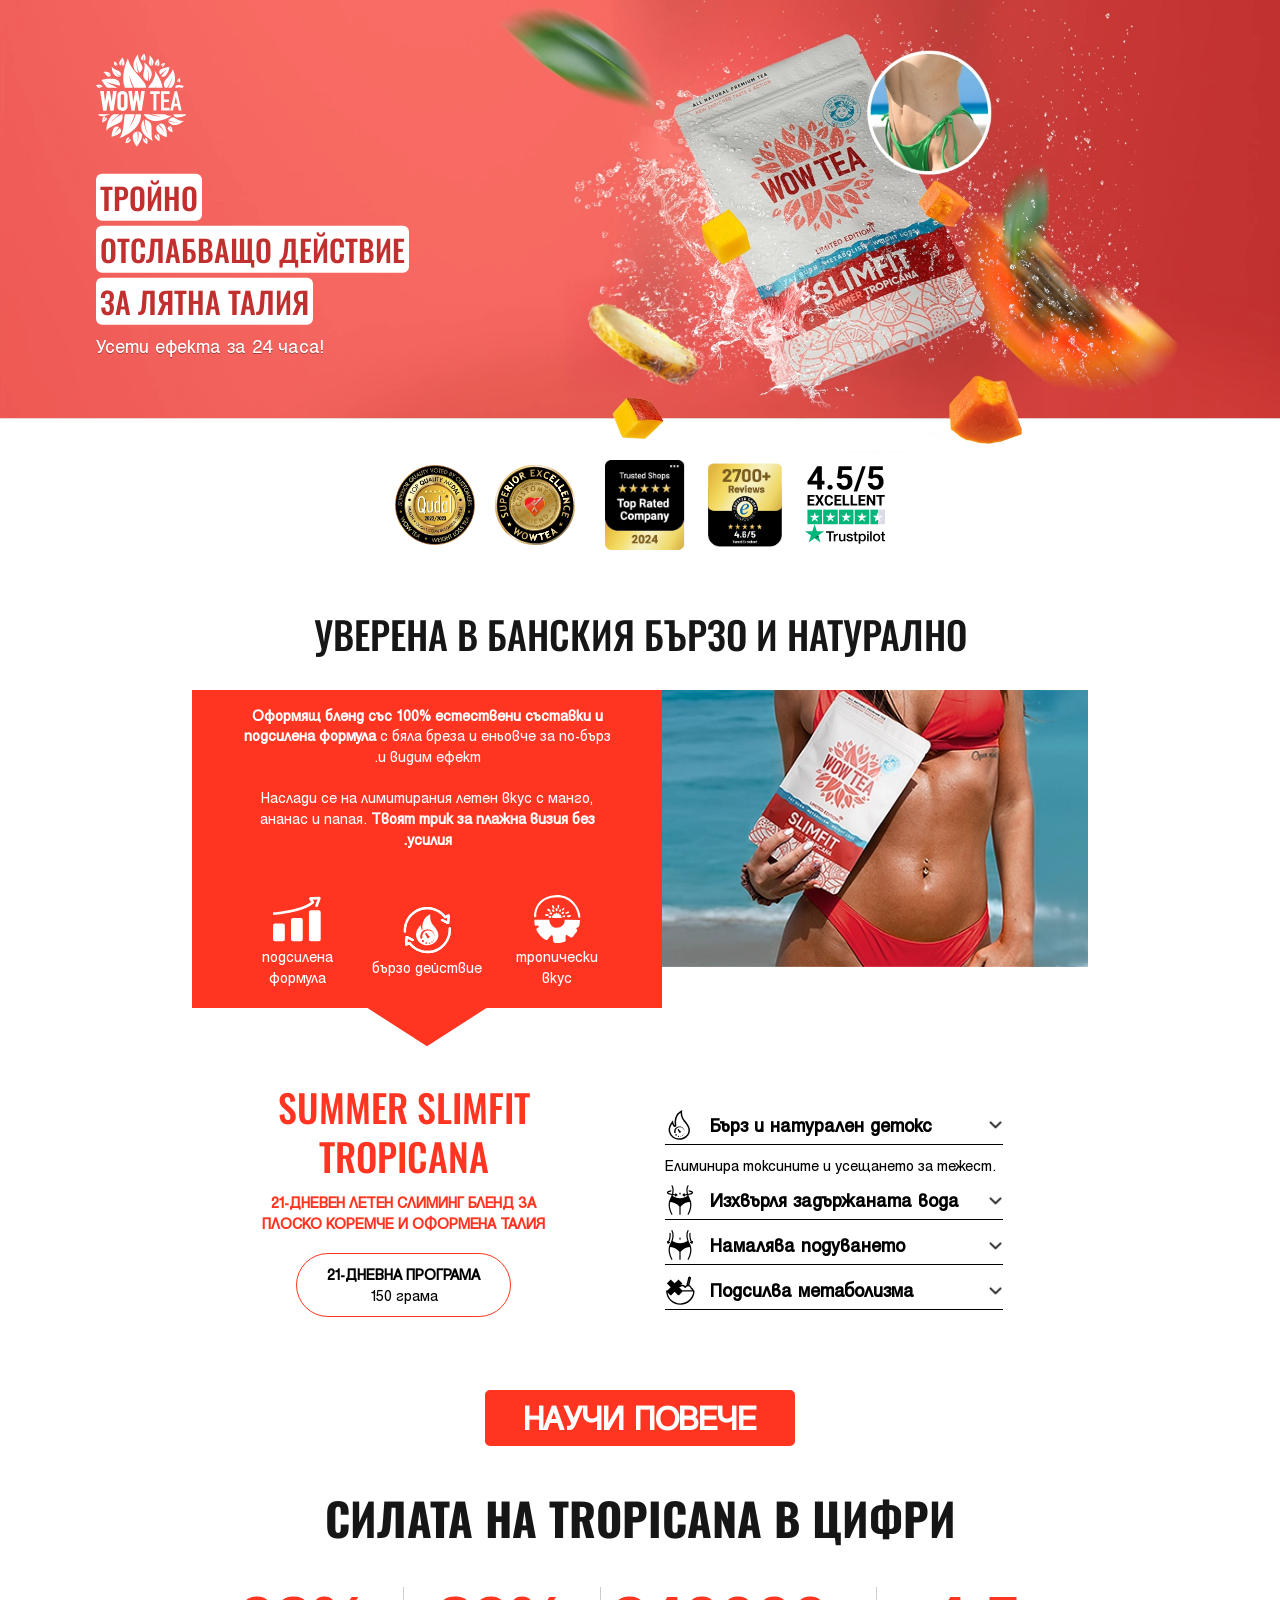
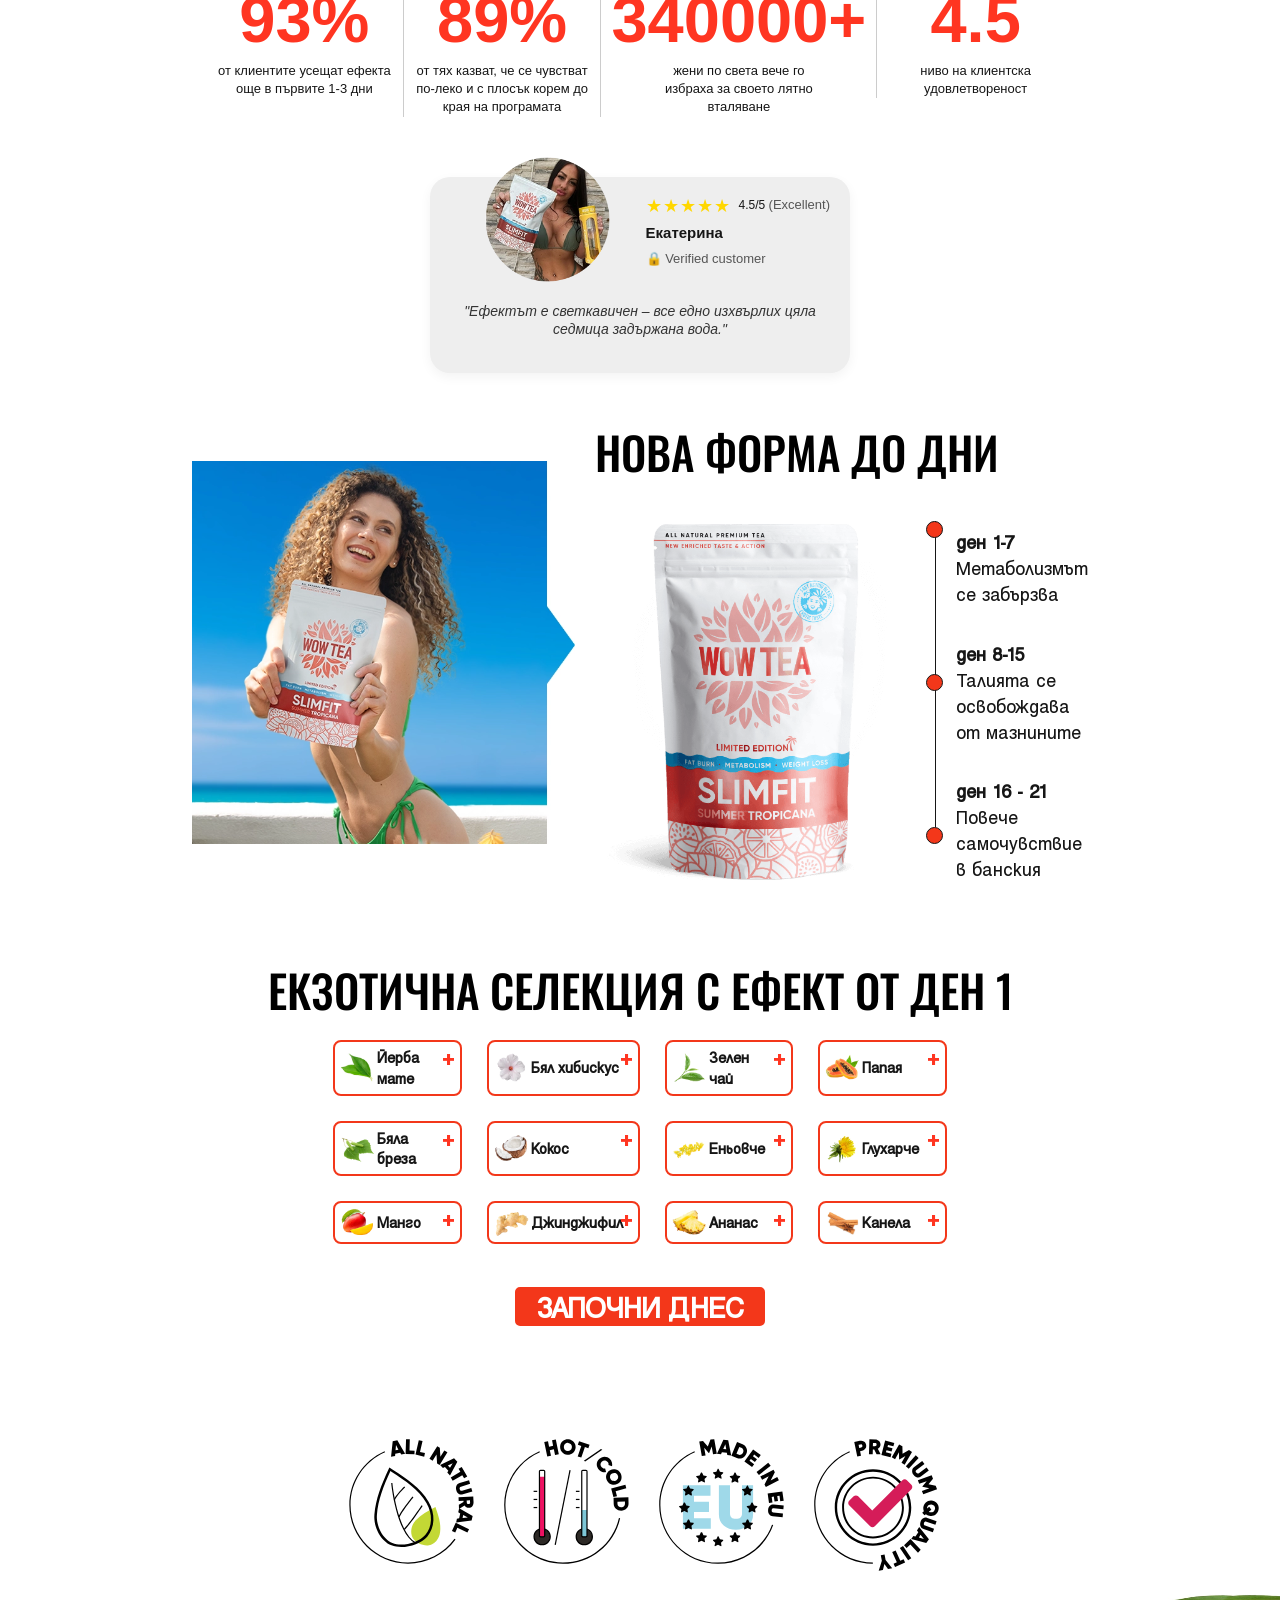
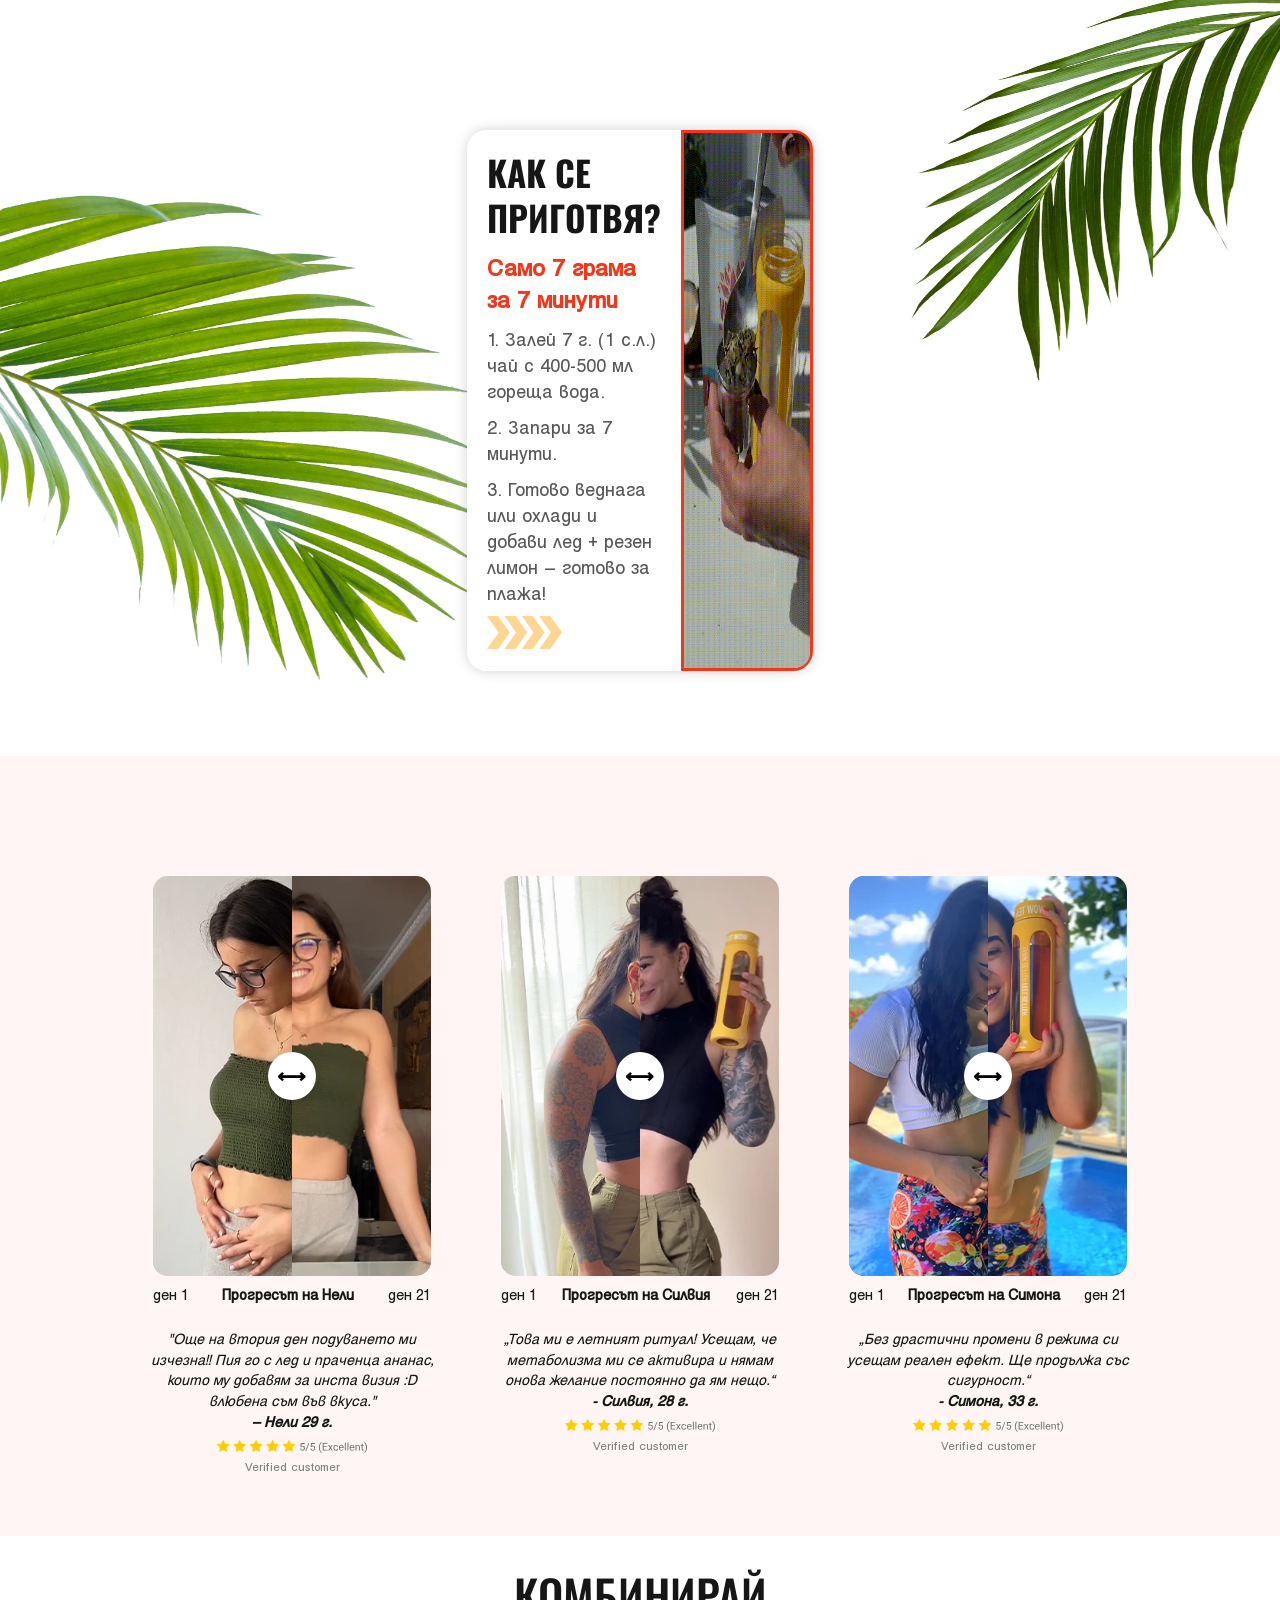
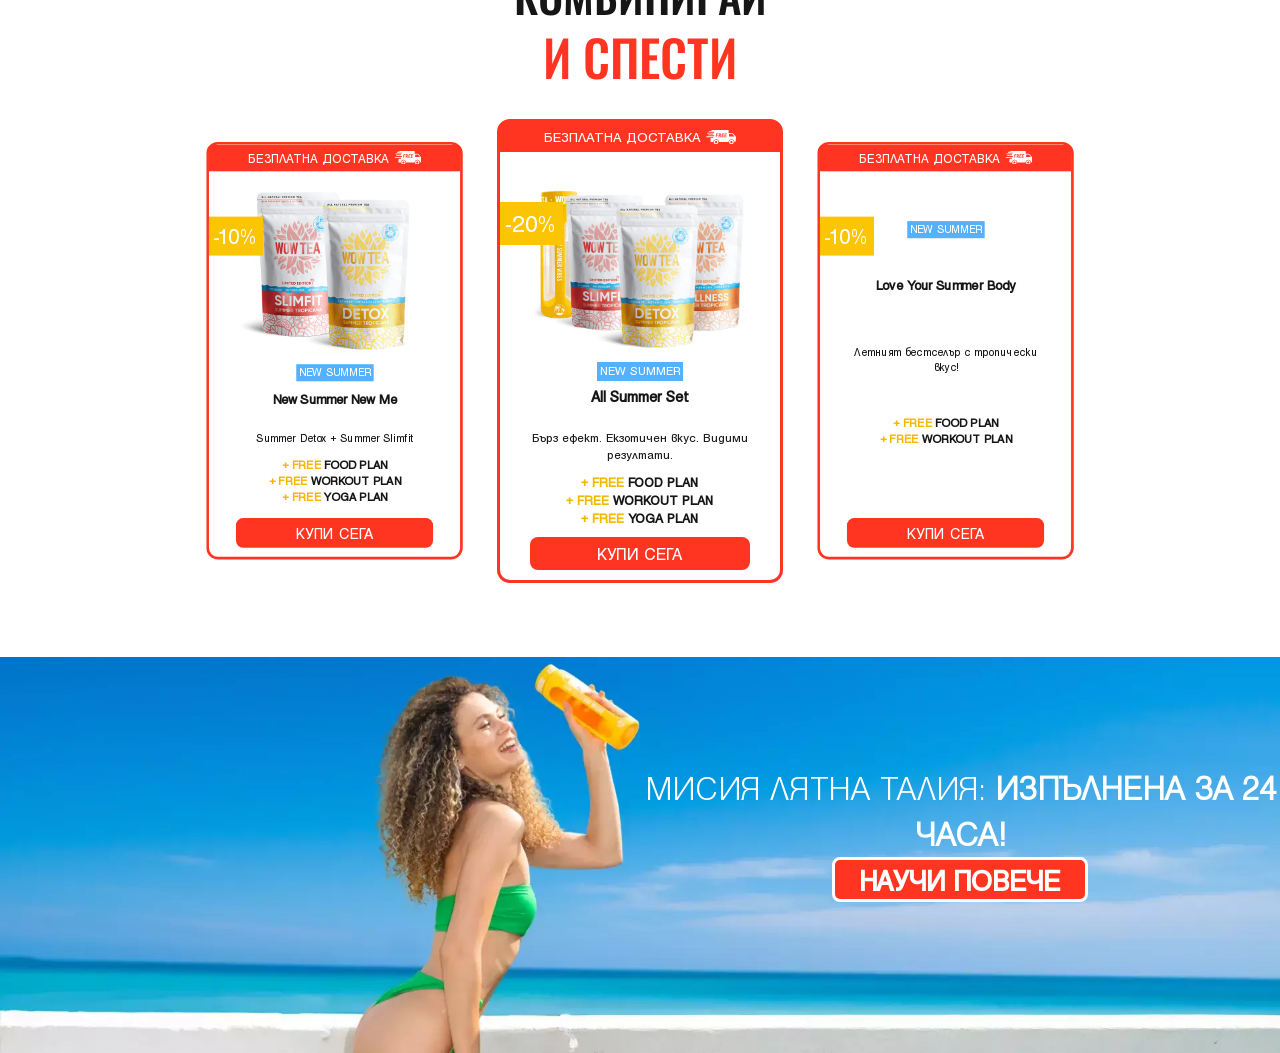
==== summer-tropicana-series-lp-bg-25042025.html @ 3f279a65 "first commit" ====
<!DOCTYPE html>
<html lang="en">

<head>
    <meta charset="UTF-8">
    <meta name="viewport" content="width=device-width, initial-scale=1.0">

    <!-- TrustBox script -->
    <script type="text/javascript" src="//widget.trustpilot.com/bootstrap/v5/tp.widget.bootstrap.min.js" async></script>

    <link rel="preconnect" href="https://fonts.googleapis.com">
    <link rel="preconnect" href="https://fonts.gstatic.com" crossorigin>
    <link href="https://fonts.googleapis.com/css2?family=Bebas+Neue&family=Oswald:wght@200..700&display=swap"
        rel="stylesheet">
    <link rel="stylesheet" href="https://cdn.jsdelivr.net/npm/swiper@11/swiper-bundle.min.css" />

    <link rel="stylesheet" href="/css/reset.css">
    <link rel="stylesheet" href="/css/before-after.css">
    <link rel="stylesheet" href="/css/style.css">

    <title>joh</title>

</head>

<body>
    <main>
        <section class="hero">
            <div class="hero-content">
                <img src="/images/wowtea-logo-white.svg" alt="" class="logo">
                <h1>
                    <span class="on-desktop"> Тройно </span>
                    <span class="on-desktop"> отслабващо действие </span>
                    <span class="on-mobile"> Тройно отслабващо действие </span>
                    <span> за лятна талия </span>
                </h1>
                <p>Усети ефекта за 24 часа! </p>
            </div>
            <img class="on-mobile" src="/images/slimfit/Index-SLimfit-m.webp" alt="">
            <img class="on-desktop" src="/images/slimfit/Index-SLimfit-D.webp" alt="">
        </section>

        <section class="wow-badges">
            <div class="top-badges">
                <img src="/images/Qudal_2022_bulgaria_wow tea_ver3_eng-01.webp" alt="">
                <img src="/images/ICF_CERTIFIED_SUPERIOR_2023_wow-tea.svg" alt="">
            </div>
            <div class="bottom-badges">
                <img src="/images/top_rated_company_award-de-2024-cmyk-flat.webp" alt="">
                <img src="/images/slimfit/top_rated_company_award-de-2024-cmyk-flat-02.png" alt="">
                <img src="/images/WOWTEA-WEB-LP-trustpilot.svg" alt="">
            </div>
        </section>

        <section class="slim-desc">
            <h2 class="title">Уверена в банския бързо и натурално</h2>
            <div class="desc-container">
                <img src="images/slimfit/women-tea-m.webp" alt="">
                <div class="desc-container-text">
                    <p>
                        <strong>Оформящ бленд със 100% естествени съставки и подсилена формула</strong> с бяла бреза и
                        еньовче за по-бърз
                        и видим ефект.
                    </p>
                    <p>
                        Наслади се на лимитирания летен вкус с манго, ананас и папая. <strong>Tвоят трик за плажна визия
                            без
                            усилия.</strong>
                    </p>
                    <div class="desc-icons">
                        <div class="icon-item">
                            <img src="images/slimfit/Icon/Icon_taste.svg" alt="">
                            <p>тропически вкус</p>
                        </div>
                        <div class="icon-item">
                            <img src="images/slimfit/Icon/Icon_action.svg" alt="">
                            <p>бързо действие</p>
                        </div>
                        <div class="icon-item">
                            <img src="images/slimfit/Icon/Icon_Formula.svg" alt="">
                            <p>подсилена формула</p>
                        </div>
                    </div>
                    <div class="slim-triangle">
                    </div>
                </div>
            </div>
        </section>
        <div class="slim-bullets">
            <div class="slim-left">
                <h2 class="title">Summer SlimFit Tropicana</h2>
                <p class="subtitle">21-дневен летен слиминг бленд за плоско коремче и оформена талия</p>
                <div class="grammage">
                    <p class="bolded">21-дневна програма</p>
                    <p>150 грама</p>
                </div>
            </div>
            <div class="slim-right product-description">
                <ul>
                    <li class="usp">
                        <img class="ico on-desktop" src="/images/slimfit/Product Icon/icons-slimfit-01.svg" alt="">
                        <img class="ico on-mobile" src="/images/slimfit/Product Icon/white/icons-slimfit-01.svg" alt="">
                        Бърз и натурален детокс <img class="chevron on-mobile"
                            src="/images/chevron-down-solid-white.png" alt="">
                        <img class="chevron on-desktop" src="/images/chevron-down-solid-black.png" alt="">
                    </li>
                    <li class="a">Елиминира токсините и усещането за тежест.</li>
                    <li class="usp">
                        <img class="ico on-desktop" src="/images/slimfit/Product Icon/icons-slimfit-02.svg" alt="">
                        <img class="ico on-mobile" src="/images/slimfit/Product Icon/white/icons-slimfit-02.svg" alt="">
                        Изхвърля задържаната вода <img class="chevron on-mobile"
                            src="/images/chevron-down-solid-white.png" alt="">
                        <img class="chevron on-desktop" src="/images/chevron-down-solid-black.png" alt="">
                    </li>
                    <li class="a">Предотвратява задържането на течности.</li>
                    <li class="usp">
                        <img class="ico on-desktop" src="/images/slimfit/Product Icon/icons-slimfit-03.svg" alt="">
                        <img class="ico on-mobile" src="/images/slimfit/Product Icon/white/icons-slimfit-03.svg"
                            alt="">Намалява
                        подуването <img class="chevron on-mobile" src="/images/chevron-down-solid-white.png" alt="">
                        <img class="chevron on-desktop" src="/images/chevron-down-solid-black.png" alt="">
                    </li>
                    <li class="a">Подмладява и алкализира с всяка глътка.</li>
                    <li class="usp">
                        <img class="ico on-desktop" src="/images/slimfit/Product Icon/icons-slimfit-04.svg" alt="">
                        <img class="ico on-mobile" src="/images/slimfit/Product Icon/white/icons-slimfit-04.svg"
                            alt="">Подсилва метаболизма <img class="chevron on-mobile"
                            src="/images/chevron-down-solid-white.png" alt="">
                        <img class="chevron on-desktop" src="/images/chevron-down-solid-black.png" alt="">
                    </li>
                    <li class="a">Стимулира естествената и здравословна загуба на тегло.</li>
                </ul>
            </div>
            <a href="https://wowtea.eu/product/summer-tropicana-slimfit-tea/" class="cta mt- cta-white on-mobile">Научи
                повече</a>
            <div class="slim-triangle on-mobile">
            </div>
        </div>
        <a href="https://wowtea.eu/product/summer-tropicana-slimfit-tea/" class="cta mt- cta-red cta-bullet on-desktop">научи повече</a>

        <section class="slim-program">
            <div class="content">
                <h2>Силата на Tropicana в цифри</h2>
                <div class="stats">
                    <div class="stat">
                        <strong data-count="93">0%</strong>
                        <p>от клиентите усещат ефекта още в първите 1-3 дни</p>
                        <div class="divider"></div>
                    </div>

                    <div class="stat">
                        <strong data-count="89">0%</strong>
                        <p>от тях казват, че се чувстват по-леко и с плосък корем до края на програмата</p>
                        <div class="divider"></div>
                    </div>
                    <div class="stat">
                        <strong data-count="340000">0+</strong>
                        <p> жени по света вече го избраха за своето лятно вталяване</p>
                        <div class="divider"></div>
                    </div>

                    <div class="stat">
                        <strong data-count="4.5">0</strong>
                        <p>ниво на клиентска удовлетвореност</p>
                        <div class="divider"></div>
                    </div>
                </div>
            </div>
        </section>

        <section class=" slimfit review-card">
            <div class="review-desktop">
                <img src="images/slimfit/testimonial.webp" alt="Екатерина" class="review-avatar">
                <div class="on-desktop review-group">
                    <div class="review-rating">
                        <div class="stars">
                            ★★★★★
                        </div>
                        <span class="rating-value">4.5/5 <span class="label">(Excellent)</span></span>
                    </div>
                    <p class="review-name">Екатерина</p>
                    <div class="verified">
                        🔒 Verified customer
                    </div>
                </div>
            </div>
            <p class="review-text">"Ефектът е светкавичен – все едно изхвърлих цяла седмица задържана вода."</p>
            <div class="on-mobile">
                <p class="review-name">Екатерина</p>
                <div class="review-rating">
                    <div class="stars">
                        ★★★★★
                    </div>
                    <span class="rating-value">4.5/5 <span class="label">(Excellent)</span></span>
                </div>
            </div>
            <div class="verified on-mobile">
                🔒 Verified customer
            </div>
        </section>
        <a href="https://wowtea.eu/product/summer-tropicana-slimfit-tea/" class="cta mt- on-mobile cta-red">Започни
            днес</a>
        <div style="margin:auto;text-align:center;width:100%" class="on-mobile">
            <a class="responsive-image-for-elementor-link"
                href="https://uk.trustpilot.com/review/wowtea.eu?utm_medium=trustbox&utm_source=MicroCombo"
                target="_blank" rel="nofollow noopener">
                <picture>
                    <source srcset="/wp-content/uploads/tp-rating.svg#bg" media="(min-width: 1025px)">
                    <source srcset="/wp-content/uploads/tp-rating-mobile.svg#bg">
                    <img alt="" title="" loading="lazy" src="/wp-content/uploads/tp-rating.svg"
                        class="index-trustpilot-image">
                </picture>
            </a>
        </div>
        <!-- SUMMER TROPICANA SLIMFIT  -->
        <section class="product-slimfit product-section">
            <h2 class="title on-mobile">НОВА ФОРМА ДО ДНИ</h2>
            <div class="product-section-col">
                <div class="product-section-header ">
                    <img src="/images/slimfit/jorney-women-m.webp" alt="" class="on-mobile">
                    <img src="/images/slimfit/jorney-women-D.webp" alt="" class="on-desktop">
                </div>
                <div class="product-journey slimfit">
                    <h2 class="title on-desktop">НОВА ФОРМА ДО ДНИ</h2>
                    <div class="journey">
                        <img class="journey-img on-mobile" src="/images/product-journey-slimfit.webp" alt="">
                        <img src="/images/slimfit/product-journey-slimfit-D.png" class="on-desktop journey-img">
                        <ul>
                            <li><b>ден 1-7</b> Метаболизмът се забързва</li>
                            <li class="second"><b>ден 8-15</b> Талията се освобождава от мазнините</li>
                            <li class="third"><b>ден 16 - 21</b> Повече самочувствие в банския</li>
                        </ul>
                    </div>
                </div>
            </div>
        </section>

        <section class="product-ingredients slimfit">
            <h2 class="title">Екзотична селекция с ефект от ден 1</h2>

            <div class="ingredients">
                <!--  -->
                <div class="ingredient ">
                    <img src="/images/Ingredients/Slimfit/Ingredients-yERBA-Mate.webp" alt="">
                    <p>Йерба мате</p>
                </div>

                <div class="ingr-popup">
                    <div class="content">
                        <span class="close">&times;</span>
                        <img src="/images/Ingredients/Slimfit/Ingredients-yERBA-Mate.webp" alt="">
                        <h3>Йерба мате</h3>
                        <p>Осигурява енергия и поддържа апетита умерен. Детоксикира и спомага горенето на мазнини
                        </p>
                    </div>
                </div>
                <!--  -->
                <div class="ingredient ">
                    <img src="/images/Ingredients/Slimfit/Ingredients-White-hibiscus.webp" alt="">
                    <p>Бял хибискус</p>
                </div>

                <div class="ingr-popup">
                    <div class="content">
                        <span class="close">&times;</span>
                        <img src="/images/Ingredients/Slimfit/Ingredients-White-hibiscus.webp" alt="">
                        <h3>Бял хибискус</h3>
                        <p>Помага за изчистването на задържаните течности. Неутрализира радикалите. Стимулира
                            отслабването.
                        </p>
                    </div>
                </div>
                <!--  -->
                <div class="ingredient">
                    <img src="/images/Ingredients/Slimfit/Ingredients-green-tea.webp" alt="">
                    <p>Зелен чай</p>
                </div>

                <div class="ingr-popup">
                    <div class="content">
                        <span class="close">&times;</span>
                        <img src="/images/Ingredients/Slimfit/Ingredients-green-tea.webp" alt="">
                        <h3>Зелен чай</h3>
                        <p>Ускорява метаболизма и зарежда с антиоксиданти. Регулира апетита. Детоксикира.</p>
                    </div>
                </div>
                <!--  -->

                <div class="ingredient">
                    <img src="/images/Ingredients/Slimfit/Ingredients-papaya.webp" alt="">
                    <p>Папая</p>
                </div>

                <div class="ingr-popup">
                    <div class="content">
                        <span class="close">&times;</span>
                        <img src="/images/Ingredients/Slimfit/Ingredients-papaya.webp" alt="">
                        <h3>Папая</h3>
                        <p>Успокоява храносмилането и намалява подуването. Ускорява обмяната на веществата.</p>
                    </div>
                </div>
                <!--  -->
                <div class="ingredient ">
                    <img src="/images/Ingredients/Slimfit/Ingredients-white-birch.webp" alt="">
                    <p>Бяла бреза</p>
                </div>

                <div class="ingr-popup">
                    <div class="content">
                        <span class="close">&times;</span>
                        <img src="/images/Ingredients/Slimfit/Ingredients-white-birch.webp" alt="">
                        <h3>Бяла бреза</h3>
                        <p>Извежда задържаната вода и токсини от организма. Има противовъзпалително и пречистващо
                            действие, което подпомага кожата.</p>
                    </div>
                </div>

                <!--  -->
                <div class="ingredient">
                    <img src="/images/Ingredients/Slimfit/Ingredients-coconut.webp" alt="">
                    <p>Кокос</p>
                </div>

                <div class="ingr-popup">
                    <div class="content">
                        <span class="close">&times;</span>
                        <img src="/images/Ingredients/Slimfit/Ingredients-coconut.webp" alt="">
                        <h3>Кокос</h3>
                        <p> Хидратира тялото и подпомага изхвърлянето на токсини. Подобрява храносмилането и има
                            антибактериално действие. Източник на здравословни мазнини.</p>
                    </div>
                </div>
                <!--  -->

                <div class="ingredient ">
                    <img src="/images/Ingredients/Slimfit/Ingredients-Galium-verum.webp" alt="">
                    <p>Еньовче</p>
                </div>

                <div class="ingr-popup">
                    <div class="content">
                        <span class="close">&times;</span>
                        <img src="/images/Ingredients/Slimfit/Ingredients-Galium-verum.webp" alt="">
                        <h3>Еньовче</h3>
                        <p>Стимулира лимфната система и естествената детоксикация. Подпомага изчистването на
                            задържаната вода и успокоява възпаленията.</p>
                    </div>
                </div>
                <!--  -->
                <div class="ingredient ">
                    <img src="/images/Ingredients/Slimfit/Ingredients-dandelion.webp" alt="">
                    <p>Глухарче</p>
                </div>

                <div class="ingr-popup">
                    <div class="content">
                        <span class="close">&times;</span>
                        <img src="/images/Ingredients/Slimfit/Ingredients-dandelion.webp" alt="">
                        <h3>Глухарче</h3>
                        <p>Ускорява разграждането на мазнините. Подхранва клетките и допринася за сияйна кожа.</p>
                    </div>
                </div>
                <!--  -->
                <div class="ingredient ">
                    <img src="/images/Ingredients/Slimfit/Ingredients-mango.webp" alt="">
                    <p>Манго</p>
                </div>

                <div class="ingr-popup">
                    <div class="content">
                        <span class="close">&times;</span>
                        <img src="/images/Ingredients/Slimfit/Ingredients-mango.webp" alt="">
                        <h3>Манго</h3>
                        <p> Богат на витамини и антиоксиданти. Подпомага храносмилането и има лек диуретичен ефект.
                            Освежава и подсилва имунната система.</p>
                    </div>
                </div>
                <!--  -->

                <div class="ingredient">
                    <img src="/images/Ingredients/Slimfit/Ingredients-Ginger.webp" alt="">
                    <p>Джинджифил</p>
                </div>

                <div class="ingr-popup">
                    <div class="content">
                        <span class="close">&times;</span>
                        <img src="/images/Ingredients/Slimfit/Ingredients-Ginger.webp" alt="">
                        <h3>Джинджифил</h3>
                        <p>Осигурява енергия и поддържа апетита умерен. Детоксикира и спомага горенето на мазнини.
                        </p>
                    </div>
                </div>
                <!--  -->

                <div class="ingredient">
                    <img src="/images/Ingredients/Slimfit/Ingredients-Pineaple.webp" alt="">
                    <p>Ананас</p>
                </div>

                <div class="ingr-popup">
                    <div class="content">
                        <span class="close">&times;</span>
                        <img src="/images/Ingredients/Slimfit/Ingredients-Pineaple.webp" alt="">
                        <h3>Ананас</h3>
                        <p>Съдържа бромелаин – ензим, който подпомага разграждането на мазнини и белтъчини.
                            Подобрява храносмилането и подпомага отслабването.</p>
                    </div>
                </div>
                <!--  -->
                <div class="ingredient ">
                    <img src="/images/Ingredients/Slimfit/Ingredients-Cinnamon.webp" alt="">
                    <p>Канела</p>
                </div>

                <div class="ingr-popup">
                    <div class="content">
                        <span class="close">&times;</span>
                        <img src="/images/Ingredients/Slimfit/Ingredients-Cinnamon.webp" alt="">
                        <h3>Канела</h3>
                        <p>Спомага да разграждаш и елиминираш мазнините в коремната област, стимулира горенето на
                            мазнини.
                            Силен антиоксидант.</p>
                    </div>
                </div>
            </div>
            <div class="cta-free-delivery on-desktop">
                <a href="https://wowtea.eu/product/summer-tropicana-slimfit-tea/" class="cta mt- cta-red">Започни
                    днес</a>
                <!-- TrustBox widget - Micro Combo -->
                <div style="margin:auto;text-align:center;width:100%;margin-top:20px">
                    <a class="responsive-image-for-elementor-link"
                        href="https://uk.trustpilot.com/review/wowtea.eu?utm_medium=trustbox&amp;utm_source=MicroCombo"
                        target="_blank" rel="nofollow noopener">
                        <picture>
                            <source srcset="/wp-content/uploads/tp-rating.svg#bg" media="(min-width: 1025px)">
                            <source srcset="/wp-content/uploads/tp-rating-mobile.svg#bg">
                            <img alt="" title="" loading="lazy" src="/wp-content/uploads/tp-rating.svg"
                                class="index-trustpilot-image">
                        </picture>
                    </a>
                </div>
                <!-- End TrustBox widget -->
            </div>
            <a href="https://wowtea.eu/product/summer-tropicana-slimfit-tea/" class="cta mt- on-mobile cta-red">Започни
                днес</a>
        </section>

        <div class="all-natural-badges">
            <div class="container">
                <img src="/images/slimfit/all-natural.svg" alt="">
                <img src="/images/slimfit/hot-cold.svg" alt="">
                <img src="/images/slimfit/made-in-eu.svg" alt="">
                <img src="/images/slimfit/premium-quality.svg" alt="">
            </div>
        </div>

        <section class="prepare">
            <div class="preparing-container">
                <div class="text">
                    <h2>Как се приготвя?</h2>
                    <p class="red-text">Само 7 грама за 7 минути</p>
                    <p>1. Залей 7 г. (1 с.л.) чай с 400-500 мл гореща вода.</p>
                    <p>2. Запари за 7 минути.</p>
                    <p>3. Готово веднага
                        или охлади и добави лед + резен лимон – готово за плажа!</p>
                    <img src="images/slimfit/arrows-yellow.svg" alt="arrow yellow" class="arrow">
                </div>
                <div class="video">
                    <img src="images/slimfit/How-to-prepare.gif" alt="preparation gif" class="prep-gif">
                </div>
            </div>
        </section>

        <section class="real-results">

            <div class="swiper before-after-swiper">
                <div class="before-after__slider swiper-wrapper">

                    <div class="before-after__slider-item swiper-slide">
                        <div class="before-after-container">
                            <div class="before-image">
                                <img src="/images/Before-after/tropicana-edition-result-detox-After-3.webp" alt="After"
                                    class="ks-image">
                            </div>
                            <div class="after-image">
                                <img src="/images/Before-after/tropicana-edition-result-detox-Before-3.webp"
                                    alt="Before" class="ks-image">
                            </div>

                            <input type="range" class="slider" min="0" max="100" value="50">
                            <div class="slider-handle"></div>
                        </div>

                        <div class="before-after__text">
                            <p>ден 1</p>
                            <p class="progress">Прогресът на Нели
                            </p>
                            <p>ден 21</p>
                        </div>
                        <div class="testimonial-content">
                            <p>"Още на втория ден подуването ми изчезна!! Пия го с лед и праченца ананас, които му
                                добавям за инста визия :D влюбена съм във вкуса." <br> <b>– Нели 29 г.
                                </b></p>
                            <img src="/images/WOWTEA-WEB-LP-stars.svg" alt="">
                            <span>Verified customer</span>
                        </div>
                    </div>

                    <div class="before-after__slider-item swiper-slide">
                        <div class="before-after-container">
                            <div class="before-image">
                                <img src="/images/Before-after/tropicana-edition-result-detox-After-2.webp" alt="After"
                                    class="ks-image">
                            </div>
                            <div class="after-image">
                                <img src="/images/Before-after/tropicana-edition-result-detox-Before-2.webp"
                                    alt="Before" class="ks-image">
                            </div>

                            <input type="range" class="slider" min="0" max="100" value="50">
                            <div class="slider-handle"></div>
                        </div>

                        <div class="before-after__text">
                            <p>ден 1</p>
                            <p class="progress">Прогресът на Силвия
                            </p>
                            <p>ден 21</p>
                        </div>
                        <div class="testimonial-content">
                            <p>„Това ми е летният ритуал! Усещам, че метаболизма ми се активира и нямам онова желание
                                постоянно да ям нещо.“ <br> <b>- Силвия, 28 г.
                                </b></p>
                            <img src="/images/WOWTEA-WEB-LP-stars.svg" alt="">
                            <span>Verified customer</span>
                        </div>
                    </div>
                    <div class="before-after__slider-item swiper-slide">
                        <div class="before-after-container">
                            <div class="before-image">
                                <img src="/images/Before-after/tropicana-edition-result-detox-After-1.webp" alt="After"
                                    class="ks-image">
                            </div>
                            <div class="after-image">
                                <img src="/images/Before-after/tropicana-edition-result-detox-Before-1.webp"
                                    alt="Before" class="ks-image">
                            </div>

                            <input type="range" class="slider" min="0" max="100" value="50">
                            <div class="slider-handle"></div>
                        </div>

                        <div class="before-after__text">
                            <p>ден 1</p>
                            <p class="progress">Прогресът на Симона
                            </p>
                            <p>ден 21</p>
                        </div>
                        <div class="testimonial-content">
                            <p>„Без драстични промени в режима си усещам реален ефект. Ще продължа със сигурност.“ <br>
                                <b>- Симона, 33 г.
                                </b>
                            </p>
                            <img src="/images/WOWTEA-WEB-LP-stars.svg" alt="">
                            <span>Verified customer</span>
                        </div>
                    </div>

                </div>
                <div class="swiper-pagination"></div>
            </div>
        </section>

        <section class="offers">
            <h2 class="title">Комбинирай <span>и спести</span></h2>

            <div class="swiper offers-slider">
                <div class="swiper-wrapper">
                    <div class="swiper-slide">
                        <div class="offer">
                            <span class="discount">-10%</span>
                            <p class="free-delivery">Безплатна доставка <img
                                    src="/images/free-delivery_Free-delivery.svg" alt=""></p>

                            <img class="thumb"
                                src="/images/slimfit/WOWTEA-web-PP-Summer-editions-Slimfit-Upsale-slimfit-detox-1.png"
                                alt="">
                            <span class="best-seller blue">New Summer</span>
                            <p class="name">New Summer New Me </p>
                            <p class="bundle-content">
                                <br>Summer Detox + Summer Slimfit
                            </p>
                            <p class="offer-benefits"><span>+ Free</span> Food plan <br>
                                <span>+ Free</span> Workout plan <br>
                                <span>+ Free</span> yoga plan
                            </p>
                            <img src="" alt="" class="stars">

                            <a href="https://wowtea.eu/product/new-summer-new/" class="buy-now-cta">Купи
                                сега</a>
                        </div>
                    </div>

                    <div class="swiper-slide">
                        <div class="offer">
                            <span class="discount">-20%</span>
                            <p class="free-delivery">Безплатна доставка <img
                                    src="/images/free-delivery_Free-delivery.svg" alt=""></p>

                            <img class="thumb" src="/images/slimfit/WOWTEA-web-Shop-Summer-editions-all-summer-set.png"
                                alt="">
                            <span class="best-seller blue">New Summer</span>
                            <p class="name">All Summer Set</p>
                            <p class="bundle-content">
                                <br>Бърз ефект. Екзотичен вкус. Видими резултати.
                            </p>
                            <p class="offer-benefits"><span>+ Free</span> Food plan <br>
                                <span>+ Free</span> Workout plan <br>
                                <span>+ Free</span> yoga plan
                            </p>
                            <img src="" alt="" class="stars">

                            <a href="https://wowtea.eu/product/all-summer-set/" class="buy-now-cta">Купи сега</a>
                        </div>
                    </div>
                    <div class="swiper-slide">
                        <div class="offer">
                            <span class="discount">-10%</span>
                            <p class="free-delivery">Безплатна доставка <img
                                    src="/images/free-delivery_Free-delivery.svg" alt=""></p>

                            <img class="thumb"
                                src="https://wowtea.eu/wp-content/uploads/2024/05/WOWTEA-web-PP-Summer-editions-Slimfit-Upsale-slimfit-detox-bottle.png"
                                alt="">
                            <span class="best-seller blue">New Summer</span>
                            <p class="name">Love Your Summer Body</p>
                            <p class="bundle-content">
                                <br>Летният бестселър с тропически вкус!
                            </p>
                            <p class="offer-benefits"><span>+ Free</span> Food plan <br>
                                <span>+ Free</span> Workout plan
                            </p>
                            <img src="" alt="" class="stars">

                            <a href="https://wowtea.eu/product/love-summer-body/" class="buy-now-cta">Купи сега</a>
                        </div>
                    </div>

                </div>
                <div class="swiper-pagination"></div>
            </div>
        </section>

        <section class="last-cta-banner">
            <img class="on-mobile" src="/images/CTA-m.webp" alt="">
            <img class="on-desktop" src="/images/D/CTA-D.webp" alt="">
            <div>
                <h2>МИСИЯ ЛЯТНА ТАЛИЯ: <b>ИЗПЪЛНЕНА ЗА 24 ЧАСА!</b></h2>
                <a href="https://wowtea.eu/product/summer-tropicana-slimfit-tea/" class="cta cta-red">научи повече</a>
            </div>
        </section>
    </main>
    <script src="https://cdnjs.cloudflare.com/ajax/libs/jquery/3.6.0/jquery.min.js"
        integrity="sha512-894YE6QWD5I59HgZOGReFYm4dnWc1Qt5NtvYSaNcOP+u1T9qYdvdihz0PPSiiqn/+/3e7Jo4EaG7TubfWGUrMQ=="
        crossorigin="anonymous" referrerpolicy="no-referrer"></script>

    <!-- Swiper JS -->
    <script src="https://cdn.jsdelivr.net/npm/swiper@11/swiper-bundle.min.js"></script>
    <script src="/js/main.js"></script>
    <script src="/js/swipers.js"></script>
    <script src="/js/ba_slider.js"></script>
</body>

</html>
---- css/before-after.css ----
.before-after-container {
    position: relative;
    width: 85%;
    margin: 0 auto;
    min-height: 25rem;
    overflow: hidden;
}

.swiper-button-next,
.swiper-button-prev {
    color: #464646;
}

.swiper-button-next:after,
.swiper-button-prev:after {
    font-size: 25px;
}

.before-image,
.after-image {
    position: absolute;
    width: 100%;
    height: 100%;
}

.before-image img.ks-image,
.after-image img.ks-image {
    width: 100%;
    height: 100%;
    object-fit: cover;
}

.after-image {
    clip-path: inset(0 50% 0 0);
}

.slider {
    position: absolute;
    top: 0;
    left: 0;
    width: 100%;
    height: 100%;
    opacity: 0;
    cursor: pointer;
}

.slider-handle {
    position: absolute;
    top: 50%;
    left: 50%;
    transform: translate(-50%, -50%);
    width: 3rem;
    height: 3rem;
    background: white;
    border-radius: 50%;
    box-shadow: 0 2px 10px rgba(0, 0, 0, 0.2);
    display: flex;
    justify-content: center;
    align-items: center;
    font-size: 20px;
    font-weight: bold;
    color: black;
    pointer-events: none;
}

.slider-handle::before {
    content: "⟷";
}


.before-after-container::before {
    content: "";
    position: absolute;
    top: 0;
    bottom: 0;
    left: 50%;
    width: 3px;
    background: white;
    transform: translateX(-50%);
    pointer-events: none;
}

.before-after__slider-item {
    margin-top: 2.5rem;
}

.before-after__slider-item .before-after__text {
    display: flex;
    justify-content: space-between;
    align-items: center;
    padding: 0.5rem;
    width: 85%;
    margin: 0 auto;
}

.before-after__slider-item .before-after__text p:nth-of-type(2) {
    font-weight: bold;
}

.slider-handle {
    pointer-events: auto;
    cursor: grab;
}

.slider-handle:active {
    cursor: grabbing;
}
---- css/style.css ----
@font-face {
    font-family: helen-light;
    src: url(../fonts/Helen-Bg-Light.woff2);
}

@font-face {
    font-family: helen-regular;
    src: url(../fonts/Helen-Bg-Regular.woff2);
}

body {
    font-family: "helen-regular", sans-serif;
    color: var(--main-black);
}

html {
    scroll-behavior: smooth;
    margin-top: 0 !important;
}


h1,
h2,
h3 {
    line-height: 1.3;
    font-family: "Oswald", sans-serif;

}

p,
li,
a,
span {
    line-height: 1.3;
}

:root {
    --main-black: #161616;
    --main-yellow: #f3b800;
    --light-yellow: #f8a900;
    --main-grey: #ececec;
    --main-red: #f3371a;
    --main-orange: #f37c00;
    --dark-red: #C1302F;
    --secondary-red: #FF3521;
}

img {
    width: 100%;
}

.container {
    width: 90%;
    margin: 0 auto;
}

.on-desktop {
    display: none !important;
}

/*  */

.hero {
    position: relative;
}

.hero img.logo {
    width: 75px;
    margin-bottom: 20px;
}

.hero .hero-content {
    position: absolute;
    left: 50%;
    top: 20%;
    transform: translate(-50%, -50%);
    width: 95%;
    text-align: center;
}


.hero .hero-content h1 {
    color: white;
    text-transform: uppercase;
    font-weight: 500;
    margin-bottom: 10px;
    font-size: 22px;
}

.hero .hero-content h1 span {
    background-color: white;
    display: block;
    color: var(--dark-red);
    border-radius: 6px;
    width: fit-content;
    margin: 5px auto;
    padding: 4px;
    font-size: 22px;
}

.hero .hero-content p {
    color: white;
    font-size: 18px;
    text-shadow: 0px 1px 0px rgba(0, 0, 0, 0.342);
    width: 70%;
    line-height: 1.1;
    margin: 0 auto;
    font-family: helen-regular, Roboto, sans-serif;

}

.wow-badges {
    padding: 50px 0 30px 0;
    display: flex;
    flex-direction: column;
    align-items: center;
    gap: 10px;
    margin-top: -45px;
}

.top-badges {
    display: flex;
    gap: 20px;
    justify-content: center;
}

.bottom-badges {
    display: flex;
    gap: 20px;
    justify-content: center;
    flex-wrap: wrap;
}

.wow-badges img {
    max-width: 80px;
    height: auto;
}

.slim-desc {}

.slim-desc .title {
    margin: 30px;
}


.slim-desc .desc-container-text {
    background: var(--secondary-red);
    color: #fff;
    padding: 20px;
    margin-top: -3px;
}

.slim-desc .desc-container-text p {
    margin-bottom: 20px;
}

.slim-desc .desc-container-text .desc-icons {
    display: grid;
    grid-template-columns: repeat(3, 110px);
    gap: 20px;
    text-align: center;
    justify-content: center;
    align-items: center;
    margin-top: 60px;
}

.slim-desc .desc-container-text .desc-icons img {
    width: 50px;
}

.slim-bullets {
    background: var(--secondary-red);
    color: #fff;
    padding: 20px;
}

.slim-bullets p.subtitle {
    text-align: center;
    text-transform: uppercase;
    font-weight: bold;
}

.slim-bullets .product-description {
    min-width: 100%;
    margin-bottom: 30px;
}

.slim-bullets .grammage {
    width: fit-content;
    background: #fff;
    color: #000;
    padding: 10px 30px;
    margin: 20px auto 50px auto;
    border-radius: 40px;
    text-align: center;
}

.slim-bullets .grammage p.bolded {
    font-weight: bold;
    text-transform: uppercase;
}

.slim-triangle {
    position: relative;
    background-color: var(--secondary-red);
    display: block;
}

.slim-triangle::after {
    content: "";
    position: absolute;
    left: 50%;
    top: 100%;
    transform: translate(-50%, 0%);
    width: 0;
    height: 0;
    border-left: 100px solid transparent;
    border-right: 100px solid transparent;
    border-top: 50px solid var(--secondary-red);
}

.slim-program {
    padding: 40px 20px;
    font-family: Arial, sans-serif;
    background: #fff;
    text-align: center;
}

.slim-program h2 {
    font-size: 34px;
    font-weight: 800;
    margin-bottom: 40px;
    text-transform: uppercase;
    line-height: 1.3;
}

.stats {
    display: flex;
    flex-direction: column;
    gap: 5px;
    max-width: 480px;
    margin: 0 auto;
}

.stat {
    display: flex;
    flex-direction: column;
    align-items: center;
    padding-bottom: 15px;
    position: relative;
}

.stat strong {
    font-size: 70px;
    color: var(--secondary-red);
    font-weight: bold;
    margin-bottom: 10px;
}

.stat p {
    font-size: 14px;
    line-height: 1.4;
    max-width: 255px;
}

.divider {
    height: 1px;
    background-color: #000;
    width: 60%;
    margin: 20px auto;
}

.title {
    text-align: center;
    font-size: 34px;
    text-transform: uppercase;
    /* width: inherit; */
    margin-bottom: 10px;
    font-weight: 500;
    /* text-shadow: 0px 1px 0px rgba(0, 0, 0, 0.342); */

}

.sub {
    text-align: center;
    font-size: 21px;
    font-family: helen-regular, Roboto, sans-serif;
    width: 80%;
    margin: 0 auto;
}

.cta-banner-best-seller {
    position: relative;
    color: white;
}

.cta-banner-best-seller h2 {
    position: absolute;
    top: 15px;
    left: 10px;
    font-size: 26px;
    text-transform: uppercase;
    font-weight: 500;
    color: white;
}

.cta-banner-best-seller h2 img {
    width: 60px;
    display: block;
    margin-left: 20px;
    margin-top: 15px;
}

.cta-banner-best-seller p {
    position: absolute;
    bottom: 35px;
    left: 10px;
    text-transform: uppercase;
    font-size: 19px;
    font-family: helen-light, Roboto, sans-serif;
    font-weight: 300;
    width: 95%;

}

.cta-banner-best-seller p span {
    text-transform: none;
    display: block;
    font-size: 16px;
}

.cta {
    display: block;
    text-align: center;
    text-transform: uppercase;
    color: white;
    border: 3px solid white;
    border-radius: 8px;
    font-size: 30px;
    font-weight: 600;
    width: 250px;
    margin: 0 auto;
}

.cta-white {
    background: #fff;
    color: #000;
}

.cta-yellow {
    background: #F7C600;
    background: linear-gradient(90deg, rgba(247, 198, 0, 1) 0%, rgba(250, 217, 78, 1) 50%);
}

.cta-red {
    background: var(--secondary-red);
}

.cta-orange {
    background: #F37B00;
    background: linear-gradient(90deg, rgba(243, 123, 0, 1) 0%, rgba(247, 164, 77, 1) 55%);
}

.cta-free-delivery {
    margin-top: -20px;
    position: relative;
    z-index: 10;
    text-align: center;
}

.cta-free-delivery p {
    font-size: 16px;
    display: flex;
    align-items: center;
    justify-content: center;
    margin-top: 8px;
    font-family: helen-regular, Roboto, sans-serif;
}

.cta-free-delivery p img {
    width: 20px;
    margin-right: 8px;
    transform: rotateY(180deg);
}

.all-natural-badges .container {
    display: grid;
    grid-template-columns: repeat(2, 100px);
    justify-content: center;
    gap: 5px;
    margin-top: 30px;
}

.all-natural-badges img:nth-of-type(5) {
    grid-area: col5;
    width: 100px;
    margin-left: -50px;
}

.product-section {
    padding: 30px 0px;
    margin-top: 20px;
    font-family: helen-regular, Roboto, sans-serif;

}

.product-section .title {
    margin-bottom: 50px;
    color: var(--main-yellow);
    padding: 0px 30px;
    font-weight: 500;
    font-size: 45px;
}

.product-section .product-section-header {
    position: relative;

}

.product-section .product-section-header div {
    position: absolute;
    top: 15px;
    left: 20px;
    text-transform: uppercase;
    color: white;
    font-family: helen-regular, Roboto, sans-serif;
    width: 50%;

}

.product-section h3 {
    font-family: helen-regular, Roboto, sans-serif;
    font-size: 20px;
    font-weight: 600;
    text-shadow: 0px 1px 0px rgba(0, 0, 0, 0.342);
}

.product-description {
    width: 90%;
    margin: 10px auto;
}

.product-description ul {
    margin: 15px 0px;
}

.product-description li.a {
    display: none;
    font-size: 16px;
}

.product-description li.usp {
    display: flex;
    align-items: center;
    margin: 10px 0px;
    font-weight: 800;
    border-bottom: 1px solid #fff;
    padding-bottom: 4px;
    position: relative;
}

.product-description li img.ico {
    width: 20px;
    margin-right: 5px;
}

.product-description li.usp img.chevron {
    position: absolute;
    width: 15px;
    right: 0;
}

.product-journey .journey {
    display: grid;
    grid-template-columns: 0.7fr 1fr;
    column-gap: 40px;
    margin-top: 20px;
}

.product-journey .journey ul {
    position: relative;
    display: flex;
    justify-content: space-between;
    flex-direction: column;
    border-left: 1px solid var(--main-black);
}

.product-journey .journey ul li::before {
    content: "";
    width: 15px;
    height: 15px;
    display: block;
    border-radius: 50%;
    border: 1px solid var(--main-black);
    background-color: var(--main-yellow);
    position: absolute;
    left: -10px;
}

.product-journey .journey ul li {
    margin-left: 10px;
    font-family: helen-regular, Roboto, sans-serif;

    display: flex;
    flex-direction: column;
    font-size: 15px;
}

.journey-banner {
    margin-top: 40px;
    position: relative;
}

.journey-banner p {
    border: 2px solid var(--main-yellow);
    border-radius: 50%;
    display: inline-block;
    padding: 5px;
    text-align: center;
    background-color: rgba(255, 255, 255, 0.786);
    width: 85px;
    height: 85px;
    display: flex;
    align-items: center;
    justify-content: center;
    font-size: 14px;
    position: absolute;
    font-weight: 600;
    font-family: helen-regular, Roboto, sans-serif;
    word-break: break-all;
}

.detox .journey-banner p:nth-of-type(1) {
    top: 160px;
    right: 50px;
}

.detox .journey-banner p:nth-of-type(2) {
    bottom: 180px;
    left: 100px;
}

.detox .journey-banner p:nth-of-type(3) {
    right: 90px;
    bottom: 70px;
}

.slimfit .journey-banner p:nth-of-type(1) {
    top: 180px;
    right: 75px;
}

.slimfit .journey-banner p:nth-of-type(2) {
    bottom: 30px;
    left: 75px;
}

.slimfit .journey-banner p:nth-of-type(3) {
    right: 85px;
    bottom: 70px;
}

.wellness .journey-banner p:nth-of-type(1) {
    top: 120px;
    right: 50px;
}

.wellness .journey-banner p:nth-of-type(2) {
    bottom: 120px;
    left: 10px;
}

.wellness .journey-banner p:nth-of-type(3) {
    right: 25px;
    bottom: 100px;
}

.matcha-slimfit .journey-banner p:nth-of-type(1) {
    top: 160px;
    right: 40px;
}

.matcha-slimfit .journey-banner p:nth-of-type(2) {
    bottom: 100px;
    left: 45px;
}

.matcha-slimfit .journey-banner p:nth-of-type(3) {
    right: 60px;
    bottom: 70px;
}

.collagen .journey-banner p:nth-of-type(1) {
    top: 45px;
    right: 5px;
}

.collagen .journey-banner p:nth-of-type(2) {
    top: 160px;
    left: 70px;
}

.collagen .journey-banner p:nth-of-type(3) {
    left: 20px;
    bottom: 90px;

}

.slimfit.review-card {
    max-width: 300px;
    margin: 20px auto;
    padding: 20px;
    border-radius: 20px;
    background-color: #EEEEEE;
    text-align: center;
    font-family: Arial, sans-serif;
    box-shadow: 0 4px 12px rgba(0, 0, 0, 0.05);
}

.slimfit .review-avatar {
    width: 110px;
    height: 110px;
    object-fit: cover;
    border-radius: 50%;
    margin: -75px auto 15px auto;
    display: block;
}

.slimfit .review-text {
    font-style: italic;
    font-size: 14px;
    color: #333;
    margin-bottom: 15px;
}

.slimfit .review-name {
    font-weight: bold;
    margin-bottom: 10px;
    font-size: 15px;
}

.slimfit .review-rating {
    display: flex;
    justify-content: center;
    align-items: center;
    gap: 8px;
    font-size: 14px;
    margin-bottom: 8px;
}

.slimfit .stars {
    color: #FFD700;
    font-size: 18px;
    letter-spacing: 1px;
}

.label {
    color: #555;
    font-size: 13px;
}

.verified {
    font-size: 13px;
    color: #555;
    display: flex;
    justify-content: center;
    align-items: center;
    gap: 5px;
}

.product-ingredients {
    padding: 30px 20px;
}

.product-ingredients .title {
    color: var(--main-yellow);
    text-align: left;
    font-size: 28px;
    font-weight: 500;
}

.product-ingredients .title span {
    display: block;
    font-size: 20px;
    background-color: var(--main-yellow);
    color: white;
    width: fit-content;
    padding: 4px;
    border-radius: 8px;
    margin-top: 5px;
}

.ingredient {
    border: 2px solid var(--main-yellow);
    display: flex;
    align-items: center;
    position: relative;
    padding: 5px 15px 5px 5px;
    border-radius: 8px;
    font-family: helen-regular, Roboto, sans-serif;
    font-weight: 600;
}

.ingredient:after {
    content: "\002B";
    position: absolute;
    color: var(--secondary-red);
    right: 5px;
    font-size: 24px;
    top: 5px;
}

.ingredient img {
    width: 35px;
    margin-right: 2px;
}

.ingr-popup {
    position: fixed;
    z-index: 60;
    left: 0;
    top: 0;
    width: 100%;
    height: 100%;
    overflow: auto;
    background-color: rgb(0, 0, 0);
    background-color: rgba(0, 0, 0, 0.4);
    filter: blur(0px);
    visibility: hidden;
    opacity: 0;
    backdrop-filter: blur(2px);
    z-index: 100;
    transition: visibility 0slinear 0.3s, opacity 0.3s;
}


.ingr-popup .content {
    position: relative;
    transform: translateY(-50%);
    top: 50%;
    text-align: center;
    width: 65%;
    margin: 0 auto;
    border: 2px solid var(--secondary-red);
    border-radius: 15px;
    background-color: #feede4;
    padding: 30px 15px;
    z-index: 100;
}

.ingr-popup .content img {
    width: 60%;
    mix-blend-mode: multiply;
}

.is-visible {
    opacity: 1;
    visibility: visible;
    transition-delay: 0s;
}

.close {
    color: var(--secondary-red);
    position: absolute;
    right: 15px;
    top: 0;
    font-size: 30px;
    font-weight: bold;
    cursor: pointer;
}

.ingredients {
    display: grid;
    grid-template-columns: 1fr 1fr;
    gap: 15px;
    margin: 20px 0px;
}

.product-slimfit.product-section .title,
.product-ingredients.slimfit .title {
    color: #000;
    margin-bottom: 20px;
}

.product-slimfit .product-description li.usp,
.product-journey.slimfit .journey-banner p,
.slimfit .ingredient {
    border-color: var(--main-red);
}

.product-journey.slimfit .journey ul li::before,
.slimfit .cta {
    background-color: var(--main-red);
}

/*  */
.product-wellness.product-section .title,
.product-ingredients.wellness .title {
    color: var(--main-orange);
}

.product-wellness .product-description li.usp,
.product-journey.wellness .journey-banner p,
.wellness .ingredient {
    border-color: var(--main-orange);
}

.product-journey.wellness .journey ul li::before,
.wellness .cta {
    background-color: var(--main-orange);
}

/*  */
.collagen.product-section .title,
.product-ingredients.collagen .title {
    color: var(--main-orange);
}

.collagen .product-description li.usp,
.product-journey.collagen .journey-banner p,
.collagen .ingredient {
    border-color: var(--main-orange);
}

.product-journey.collagen .journey ul li::before,
.collagen .cta {
    background-color: var(--main-orange);
}

/*  */


.tp-banner {
    padding: 30px 0px;
    text-align: center;
    z-index: 10;
    position: relative;
}

.tp-banner .title,
.testimonials .title {
    color: var(--main-yellow);
    font-size: 50px;
}

.tp-banner .title span,
.testimonials .title span {
    color: var(--main-black);
    font-size: 30px;
    display: block;
}

.tp-banner div.animation {
    padding: 20px 0;
    margin: 20px 0;
    max-height: 450px;
    background-image: url(../images/trustpilot.webp);
    background-size: cover;
    background-repeat: repeat-y;
    background-position: center 0;
    position: relative;
    animation: moveBackground 15s ease-in-out infinite alternate;
    box-shadow: inset 0 0 30px rgba(0, 0, 0, 0.5);
}

.tp-banner div.animation img {
    width: 290px;
    margin-top: 15px;
}

@keyframes moveBackground {
    0% {
        background-position: center 0;
    }

    50% {
        background-position: center 100%;
    }

    100% {
        background-position: center 0;
    }
}

.tp-banner .cta {
    margin: -35px auto 10px auto;
    z-index: 10;
    position: relative;
    background-color: #f7c500;
}

.testimonial-content {
    margin: 15px 15px 0px 15px;
    text-align: center;
}

.testimonial-content p {
    font-weight: 500;
    font-style: italic;
}

.testimonial-content img {
    width: 150px;
    margin: 8px auto 4px auto
}

.testimonial-content span {
    display: block;
    color: gray;
    font-size: 13px;
}

.real-results {
    background-color: #FFF5F4;
    padding-top: 80px;
    margin-top: -15px;
    padding-bottom: 20px;

}

.before-after__slider.swiper-wrapper {
    padding-bottom: 40px;
}

.before-image img,
.after-image img {
    border-radius: 15px;
}

.real-results .swiper-pagination-bullet-active {
    background: var(--main-black);
}

/*  */

.prepare {
    padding: 150px 0px 100px 0px;
    background: url(../images/slimfit/palm-leaf-1.webp) 0px 0px / 250px 275px no-repeat;
}


.prepare .preparing-container {
    display: grid;
    grid-template-columns: repeat(2, 1fr);
    box-shadow: 0px 0px 13px 0px rgba(0, 0, 0, 0.18);
    border-radius: 20px;
    max-width: 90%;
    margin: 0 auto;
}

.prepare .preparing-container .text {
    padding: 20px;
    background: #fff;
}

.prepare .preparing-container .text img.arrow {
    width: 50px;
}

.prepare .preparing-container .text h2 {
    font-size: 25px;
    text-transform: uppercase;
}

.prepare .preparing-container .text p {
    color: #575757;
    margin: 10px 0px;
}

.prepare .preparing-container .text p.red-text {
    color: var(--main-red);
    font-weight: bold;
    font-size: 15px;
}

.prepare .preparing-container .video {
    border: 3px solid var(--main-red);
    border-top-right-radius: 20px;
    border-bottom-right-radius: 20px;
}

.prepare .preparing-container .video img {
    height: 100%;
    box-sizing: border-box;
    border-top-right-radius: 15px;
    border-bottom-right-radius: 15px;
}

.how-to-prepare .title {
    color: var(--main-black);
    font-size: 35px;
    font-weight: 500;
}

.how-to-prepare .title span {
    color: var(--main-yellow);
    display: block;
    font-size: 42px;
}

.how-to-prepare.teas .title span {
    color: var(--light-yellow);
}

.how-to-prepare.collagen .title span,
.how-to-prepare.collagen ul li span {
    color: var(--main-orange);
}

.how-to-prepare ul {
    width: 80%;
    margin: 15px auto;
}

.how-to-prepare ul li {
    display: flex;
    align-items: center;
    margin: 10px 0px;
    font-weight: 600;
}

.how-to-prepare ul li span {
    color: var(--main-yellow);
    font-size: 30px;
    font-family: "Oswald", sans-serif;
    margin-right: 6px;
    font-weight: 500;
}

.cta-banner-effect {
    position: relative;
    padding-top: 20px;
}

.cta-banner-effect h2.title span {
    color: var(--main-yellow);
    display: block;
    font-size: 45px;
}


.cta-banner-effect p {
    background-color: var(--main-yellow);
    color: white;
    padding: 5px 5px 5px 20px;
    font-size: 18px;
    margin-top: -5px;
    position: relative;
}

.offers {
    padding: 30px 0px;
}

.offers .title {
    color: var(--main-black);
    font-size: 45px
}

.offers .title span {
    color: var(--secondary-red);
    display: block;
    font-size: 50px;
}

.offers-slider {
    margin-top: 30px;
}

.offers-slider .swiper-wrapper {
    align-items: center;
}

.offer {
    border: 3px solid var(--secondary-red);
    border-radius: 13px;
    position: relative;
    text-align: center;
}

.offer .free-delivery {
    color: white;
    font-size: 15px;
    text-transform: uppercase;
    background-color: var(--secondary-red);
    display: flex;
    align-items: center;
    justify-content: center;
    border-top-right-radius: 7px;
    border-top-left-radius: 7px;
    padding: 5px;
    z-index: 10;
    position: relative;
    text-align: center;
}

.offer .free-delivery img {
    width: 30px;
    margin-left: 5px;
}

.offer .discount {
    color: white;
    background-color: #FCC504;
    font-size: 25px;
    display: inline-block;
    position: absolute;
    left: 0;
    top: 80px;
    padding: 5px;
    padding-right: 8px;
}

.offer .thumb {
    width: 80%;
    display: block;
    margin: -15px auto 0 auto;
}

.offer .best-seller {
    display: block;
    /* text-align: center; */
    font-size: 13px;
    color: white;
    padding: 1px 3px;
    width: fit-content;
    margin: 0 auto;
}

.offer .best-seller.blue {
    background-color: #53b1ff;
    text-transform: uppercase;
}

.offer .best-seller.pink {
    background-color: #ff5ea1;
}

.offer .best-seller.orange {
    background-color: #f57900;
}

.offer .name {
    font-weight: 600;
    /* text-align: center; */
    margin: 5px 0px;
}

.offer .bundle-content {
    font-size: 13px;
    padding: 0px 50px;
}

.offer .offer-benefits {
    text-transform: uppercase;
    font-weight: 600;
    margin: 8px 0px;
    font-size: 14px;
}

.offer .offer-benefits span {
    color: var(--main-yellow);
}

.offer .buy-now-cta {
    background-color: var(--secondary-red);
    color: white;
    text-transform: uppercase;
    display: block;
    font-size: 18px;
    padding: 5px 0px;
    margin: 0px 30px 10px 30px;
    border-radius: 8px;
}

.offers-slider .swiper-slide.swiper-slide-next,
.offers-slider .swiper-slide.swiper-slide-prev {
    transform: scale(0.9);
}

.last-cta-banner {
    margin: 30px 0px;
    text-align: center;
    position: relative;

}

.last-cta-banner img {
    height: 500px;
    object-fit: cover;
    object-position: top;
}

.last-cta-banner div {
    position: absolute;
    width: 90%;
    bottom: 20px;
    left: 0;
    right: 0;
}

.last-cta-banner h2 {
    font-family: helen-light, Roboto, sans-serif;
    font-weight: 300;
    font-size: 25px;
    color: white;
    text-transform: uppercase;
    font-weight: 400;
}

.cta.orange-cta {
    background-color: #f57900;
    background: #f57900;
    margin-top: 15px;
}


@media only screen and (min-width: 768px) {

    .on-desktop {
        display: block !important;
    }

    .on-mobile {
        display: none !important;
    }

    .hero img.logo {
        width: 60px;
    }

    .hero .hero-content {
        left: 25%;
        top: 45%;
        text-align: left;
    }

    .hero .hero-content h1 {
        font-size: 25px;
    }

    .hero .hero-content p {
        width: 45%;
    }

    .wow-badges {
        column-gap: 30px;
        justify-content: center;
        flex-direction: row;
    }

    .slim-program h2 {
        font-size: 45px;
    }

    .stats {
        flex-direction: row;
        justify-content: space-between;
        align-items: flex-start;
        gap: 0;
        max-width: 100%;
    }

    .stat {
        flex: 1;
        padding: 0 10px;
        border-left: 1px solid #ccc;
    }

    .stat:first-child {
        border-left: none;
    }

    .stat strong {
        font-size: 65px;
    }

    .stat p {
        font-size: 13px;
        max-width: 180px;
    }

    .divider {
        display: none;
    }

    .slimfit .review-desktop {
        display: flex;
    }

    .slimfit.review-card {
        max-width: 380px;
    }

    .slimfit .review-group {
        text-align: left;
    }

    .slimfit .review-avatar {
        width: 125px;
        height: 125px;
        margin: -40px auto 20px auto;
    }

    .slimfit .verified {
        justify-content: flex-start;
    }

    .slimfit .rating-value {
        font-size: 12px;
    }

    .cta.cta-bullet {
        font-size: 31px;
        padding: 5px 30px;
    }

    .cta-banner-best-seller h2 {
        width: 60%;
    }

    .cta-banner-best-seller h2 img {
        display: none;
    }

    .cta-banner-best-seller p img {
        width: 40px;
    }

    .cta-banner-best-seller p {
        bottom: 10px;
        width: 55%;
    }

    .cta-banner-best-seller p span {
        font-size: 19px;
        margin-right: 150px;
    }

    .cta-banner-best-seller .arrow {
        width: 40px;
        position: absolute;
        bottom: 30px;
        left: 280px;
    }

    .all-natural-badges .container {
        grid-template-columns: repeat(4, 150px);
    }

    .product-section-grid {
        display: grid;
        grid-template-columns: 1fr 0.8fr;
        grid-auto-flow: dense;
        column-gap: 40px;
    }

    .product-section .title {
        padding-left: 0;
    }

    .product-section-header {
        grid-column: 2;
    }

    .product-section .product-section-header div {
        left: unset;
        right: 20px;
    }

    .product-section h3 {
        font-size: 22px;
        margin-bottom: 10px;
        text-transform: uppercase;
    }

    .product-detox.product-section h3,
    .matcha-slimfit.product-section h3 {
        color: var(--main-yellow);
    }


    .product-slimfit.product-section h3 {
        color: var(--main-red);
    }

    .product-wellness.product-section h3,
    .collagen.product-section h3 {
        color: var(--main-orange);
    }


    .product-description {
        margin: 0 auto;
    }

    .product-section .title {
        margin-bottom: 20px;
        text-align: left;
        margin-left: 20px;
        font-size: 55px;
    }

    .product-journey .journey ul {
        border-left: 1px solid var(--main-black);
        padding-left: 10px;
        height: 85%;
    }

    .product-journey .journey {
        display: flex;
        column-gap: 0;
    }

    .product-journey .journey ul li.third {
        margin-bottom: -55px;
    }

    .product-journey .journey ul li::before {
        top: 0%;
    }

    .product-journey .journey ul li.second::before {
        top: 50%;
    }

    .product-journey .journey ul li.third::before {
        top: 100%;
    }

    .product-journey .journey ul li {
        padding-top: 8px;
        font-size: 20px;
    }

    .product-section .product-section-header {
        display: flex;
        align-items: center;
    }

    .journey-banner p {
        font-size: 12px;
        width: 70px;
        height: 70px;
        transform: translate(-50%, -50%);

    }

    .slimfit.product-journey {
        display: flex;
        flex-direction: column;
        justify-content: space-around;
    }

    .prepare .preparing-container {
        display: grid;
        grid-template-columns: repeat(2, 1fr);
        box-shadow: 0px 0px 13px 0px rgba(0, 0, 0, 0.18);
        border-radius: 20px;
        max-width: 50%;
        margin: 0 auto;
        justify-items: center;
    }

    .prepare .preparing-container .text {
        border-radius: 20px;
    }

    .product-journey .journey-img {
        width: 360px;
    }

    .product-slimfit.product-section {
        max-width: 90%;
        margin: 0 auto;
    }

    .product-section-col {
        display: flex;
    }

    .collagen .journey-banner.on-desktop p:nth-of-type(1) {
        top: 15%;
    }

    .journey-banner.on-desktop p:nth-of-type(1) {
        left: 70%;
        top: 45%;
    }

    .wellness .journey-banner.on-desktop p:nth-of-type(2) {
        left: 35%;

    }


    .collagen .journey-banner.on-desktop p:nth-of-type(2) {
        top: 55%;
        left: 30%;
    }

    .journey-banner.on-desktop p:nth-of-type(2) {
        left: 45%;
        top: 80%;
    }

    .journey-banner.on-desktop p:nth-of-type(3) {
        left: 60%;
        top: 80%;
    }

    .tp-banner div.animation {
        background-image: url(../images/trustpilot-D.webp);
    }

    .tp-banner .cta {
        margin-top: -45px;
    }

    .how-to-prepare {
        display: grid;
        grid-template-columns: 1fr 1fr;
        align-items: flex-start;
    }

    .how-to-prepare .title {
        margin-bottom: 0;
        padding-bottom: 15px;
        padding-top: 0;
        text-align: left;
    }

    .how-to-prepare ul {
        margin: 0 auto;
    }

    .cta-banner-effect div {
        left: 50%;
        top: 50%;
        bottom: unset;
        width: 50%;
        transform: translate(-0%, -50%);
    }

    .cta-banner-effect div p {
        background-color: transparent;
        color: var(--main-black);
        padding-left: 0;
    }

    .offers-slider {
        padding-bottom: 50px;
    }

    .offers-slider .swiper-slide.swiper-slide-next,
    .offers-slider .swiper-slide.swiper-slide-prev {
        transform: scale(1);
    }

    .offers-slider .swiper-slide {
        height: auto;
    }

    .offers-slider .swiper-wrapper {
        align-items: stretch;
    }

    .offer {
        display: flex;
        flex-direction: column;
        justify-content: space-between;
        height: 100%;
    }

    .last-cta-banner {
        margin: 0;
    }

    .offers-slider .swiper-slide:nth-child(1),
    .offers-slider .swiper-slide:nth-child(3) {
        transform: scale(0.9);
        z-index: 1;
    }

    .offers-slider .swiper-slide:nth-child(2) {
        transform: scale(1);
        z-index: 1;
    }


}

@media only screen and (min-width: 992px) {

    .hero .hero-content {
        width: 35%;
        left: 25%;
    }

    .hero .hero-content h1 {
        text-align: left;
    }

    .hero .hero-content h1 span {
        margin-left: 0;
        width: fit-content;
        font-size: 30px;
    }

    .hero .hero-content p {
        margin: unset;
        text-align: left;
        width: auto;
        font-size: 20px;
    }

    .hero img.logo {
        width: 90px;
    }

    .title {
        font-size: 38px;
        width: auto;
    }

    .slim-desc {
        max-width: 95%;
        margin: 0px auto;
    }

    .slim-desc .desc-container {
        display: grid;
        grid-template-columns: 1fr 1fr;
        direction: rtl;
    }

    .slim-desc .desc-container-text {
        padding: 15px 50px 0px 50px;
        margin-top: 0px;
        display: flex;
        flex-direction: column;
        justify-content: center;
        align-items: center;
    }

    .slim-desc .desc-container-text p {
        margin-bottom: 20px;
        text-align: center;
    }

    .slim-desc .desc-container-text .desc-icons {
        margin-top: 25px;
    }

    .slim-triangle {
        position: relative;
        background-color: var(--secondary-red);
        display: block;
    }

    .slim-triangle::after {
        content: "";
        position: absolute;
        left: 50%;
        top: 100%;
        transform: translate(-50%, 0%);
        width: 0;
        height: 0;
        border-left: 70px solid transparent;
        border-right: 70px solid transparent;
        border-top: 45px solid var(--secondary-red);
    }

    .slim-bullets {
        display: grid;
        grid-template-columns: repeat(2, 1fr);
        gap: 50px;
        max-width: 95%;
        margin: 55px auto 0px auto;
        background: #fff;
        color: var(--secondary-red);
        align-items: center;
    }

    .slim-bullets .slim-left p.subtitle {
        max-width: 75%;
        margin: 0 auto;
    }

    .slim-bullets .grammage {
        border: 1px solid var(--secondary-red);
    }

    .slim-bullets .slim-right {
        color: #000;
    }

    .slim-bullets .slim-right ul {
        max-width: 100%;
    }

    .slim-bullets .product-description li.usp {
        font-size: 20px;
        border-bottom: 1px solid #000;
    }

    .slim-bullets .product-description li img.ico {
        width: 30px;
        margin-right: 15px;
    }

    .cta-banner-best-seller h2 {
        font-size: 40px;
        width: 50%;
        top: 0;
        left: 65px;
    }

    .cta-banner-best-seller p {
        left: 65px;
        bottom: 40px;
    }

    .cta-banner-best-seller p span,
    .cta-banner-best-seller p {
        font-size: 21px;
    }

    .cta-banner-best-seller .arrow {
        left: 500px;
    }

    .cta-free-delivery p {
        font-size: 16px;
    }

    .product-section .title {
        font-size: 45px;
    }

    .product-ingredients {
        margin-top: 20px;
        align-items: anchor-center;
        max-width: 80%;
        margin: 20px auto 0px auto;
    }

    .product-ingredients.slimfit .title {
        text-align: center;
    }

    .ingredients {
        width: 60%;
        margin: 0 auto;
        gap: 25px;
    }

    .product-description {
        width: unset;
    }

    .ingr-popup .content {
        width: 300px;
    }

    .journey-banner {
        margin-top: 0;
    }

    .product-section {
        margin: 0;
    }

    .product-ingredients .cta-free-delivery {
        margin-top: 0;
        text-align: left;
    }

    .product-ingredients .cta-free-delivery p {
        justify-content: flex-start;
    }

    .product-ingredients .cta-free-delivery .cta {
        margin-top: 40px;
    }


    .how-to-prepare {
        grid-template-columns: 300px 300px;
        justify-content: center;
        align-items: center;
        background-color: #fef9e4;
        padding: 20px 0px;
    }

    .how-to-prepare .title {
        font-size: 38px;
    }


    .before-after-swiper {
        width: 80%;
    }

    .cta-banner-effect {
        padding: 0;
    }

    .cta-banner-effect div h2 {
        font-size: 45px;
        color: white;
    }

    .cta-banner-effect p {
        font-size: 22px;
    }

    .cta-banner-effect div {
        position: absolute;
        left: 60%;
        width: unset;
    }

    .offers-slider {
        width: 80%;
    }

    .offer .bundle-content {
        padding: 0px 25px;
    }

    .last-cta-banner div {
        width: 50%;
        top: 50%;
        left: 50%;
        transform: translate(-0%, -50%);
    }

    .last-cta-banner h2 {
        font-size: 35px;
    }

    .last-cta-banner p {
        font-size: 20px;
    }

    .last-cta-banner img {
        height: unset;
    }
}

@media only screen and (min-width: 1200px) {
    .hero .hero-content h1 {
        font-size: 40px;
    }

    .slim-bullets .slim-right ul {
        max-width: 80%;
    }

    .slim-bullets {
        max-width: 70%;
    }

    .stats {
        max-width: 70%;
    }
    .product-slimfit.product-section {
        max-width: 70%;
    }
    .cta-banner-best-seller h2 {
        font-size: 50px;
    }

    .cta-banner-best-seller .arrow {
        left: 600px;
    }

    .cta-banner-best-seller p span,
    .cta-banner-best-seller p {
        font-size: 24px;
    }

    .ingredients {
        grid-template-columns: repeat(4, 1fr);
    }

    .product-ingredients .title {
        font-size: 45px;
    }

    .product-ingredients .title span {
        font-size: 26px;
    }

    .how-to-prepare {
        grid-template-columns: 300px 400px;
    }

    .slim-desc {
        max-width: 70%;
    }

    .offers-slider {
        width: 70%;
    }

    .cta.cta-bullet {
        font-size: 35px;
    }

    .cta-banner-effect div {
        left: 50%;
    }

    .cta-banner-effect div h2 {
        font-size: 80px;
    }

    .cta-banner-effect h2.title span {
        font-size: 80px;
    }

    .slim-triangle::after {
        transform: translate(-50%, -15%);
    }

    .prepare {
        padding: 150px 0px 100px 0px;
        background-image: url(../images/slimfit/palm-leaf-1.webp),
            url(../images/slimfit/palm-leaf-2.webp);
        background-repeat: no-repeat, no-repeat;
        background-size: 500px 500px, 370px 400px;
        background-position: left 200px, right top;
    }

    .prepare .preparing-container {
        display: grid;
        grid-template-columns: repeat(2, 1fr);
        box-shadow: 0px 0px 13px 0px rgba(0, 0, 0, 0.18);
        border-radius: 20px;
        max-width: 27%;
        margin: 0 auto;
        justify-items: center;
    }

    .prepare .preparing-container .text p.red-text {
        font-size: 25px;
    }

    .prepare .preparing-container .text p {
        font-size: 20px;
    }

    .prepare .preparing-container .text h2 {
        font-size: 35px;
        text-transform: uppercase;
    }

    .prepare .preparing-container .text img.arrow {
        width: 75px;
    }
}

@media only screen and (min-width: 1400px) {
    .cta {
        width: fit-content;
        padding: 5px 12px;
    }

    .hero .hero-content h1 span {
        font-size: 52px;
    }

    .hero .hero-content h1 {
        font-size: 40px;
    }

    .hero .hero-content p {
        font-size: 26px;
    }

    .title {
        font-size: 45px;
    }

    .sub {
        font-size: 24px;
    }

    .cta-banner-best-seller p {
        width: 45%;
    }

    .cta-banner-best-seller h2 {
        font-size: 45px;
        left: 140px;
    }

    .cta-banner-best-seller p span,
    .cta-banner-best-seller p {
        font-size: 28px;
        left: 140px;
    }

    .cta-banner-best-seller .arrow {
        left: 50%;
    }


    .cta-banner-effect h2 {
        font-size: 50px;
    }

    .slim-triangle::after {
        transform: translate(-50%, 15%);
    }
}

@media only screen and (min-width: 1600px) {

    .hero .hero-content {
        left: 30%;
    }

    .hero .hero-content p {
        font-size: 28px;
    }

    .cta-banner-best-seller h2 {
        font-size: 60px;
    }

    .cta-banner-best-seller h2,
    .cta-banner-best-seller p {
        width: 40%;
        left: 280px;
    }

    .product-ingredients .container {
        width: 80%;
        margin-left: 50px;
    }

    .cta-banner-effect h2 {
        font-size: 56px;
    }

    .cta-banner-effect p {
        font-size: 25px;
    }

    .offers-slider {
        width: 50%;
    }

    .last-cta-banner .container {
        width: 60%;
    }

    .last-cta-banner div {
        width: 45%;
    }

    .last-cta-banner h2 {
        font-size: 60px;
    }

    .slim-triangle::after {
        transform: translate(-50%, -5%);
        border-top: 70px solid var(--secondary-red);
    }

    .slim-desc .desc-container-text p {
        font-size: 20px;
    }

    .slim-desc .desc-container-text .desc-icons img {
        width: 90px;
    }

    .slim-desc .desc-container-text .desc-icons {
        gap: 50px;
    }
}

@media only screen and (min-width: 1800px) {

    .cta-banner-best-seller .arrow {
        width: 65px;
    }

    .cta-banner-best-seller p span,
    .cta-banner-best-seller p {
        font-size: 40px;
    }


    .product-ingredients .title span {
        font-size: 30px;
    }


    .cta-banner-effect h2 {
        font-size: 62px;
    }

    .last-cta-banner .container {
        width: 50%;
    }

    .slim-triangle::after {
        transform: translate(-50%, 45%);
        border-top: 70px solid var(--secondary-red);
    }
}

@media only screen and (min-width: 1900px) {

    .hero .hero-content h1 {
        font-size: 45px;
    }

    .hero .hero-content h1 span {
        font-size: 60px;
    }

    .hero .hero-content p {
        font-size: 36px;
    }

    .title {
        font-size: 50px;
    }


    .cta-banner-effect h2 {
        font-size: 65px;
    }
}

@media only screen and (min-width: 1950px) {
    body {
        width: 1920px;
        margin: 0 auto;
    }

}
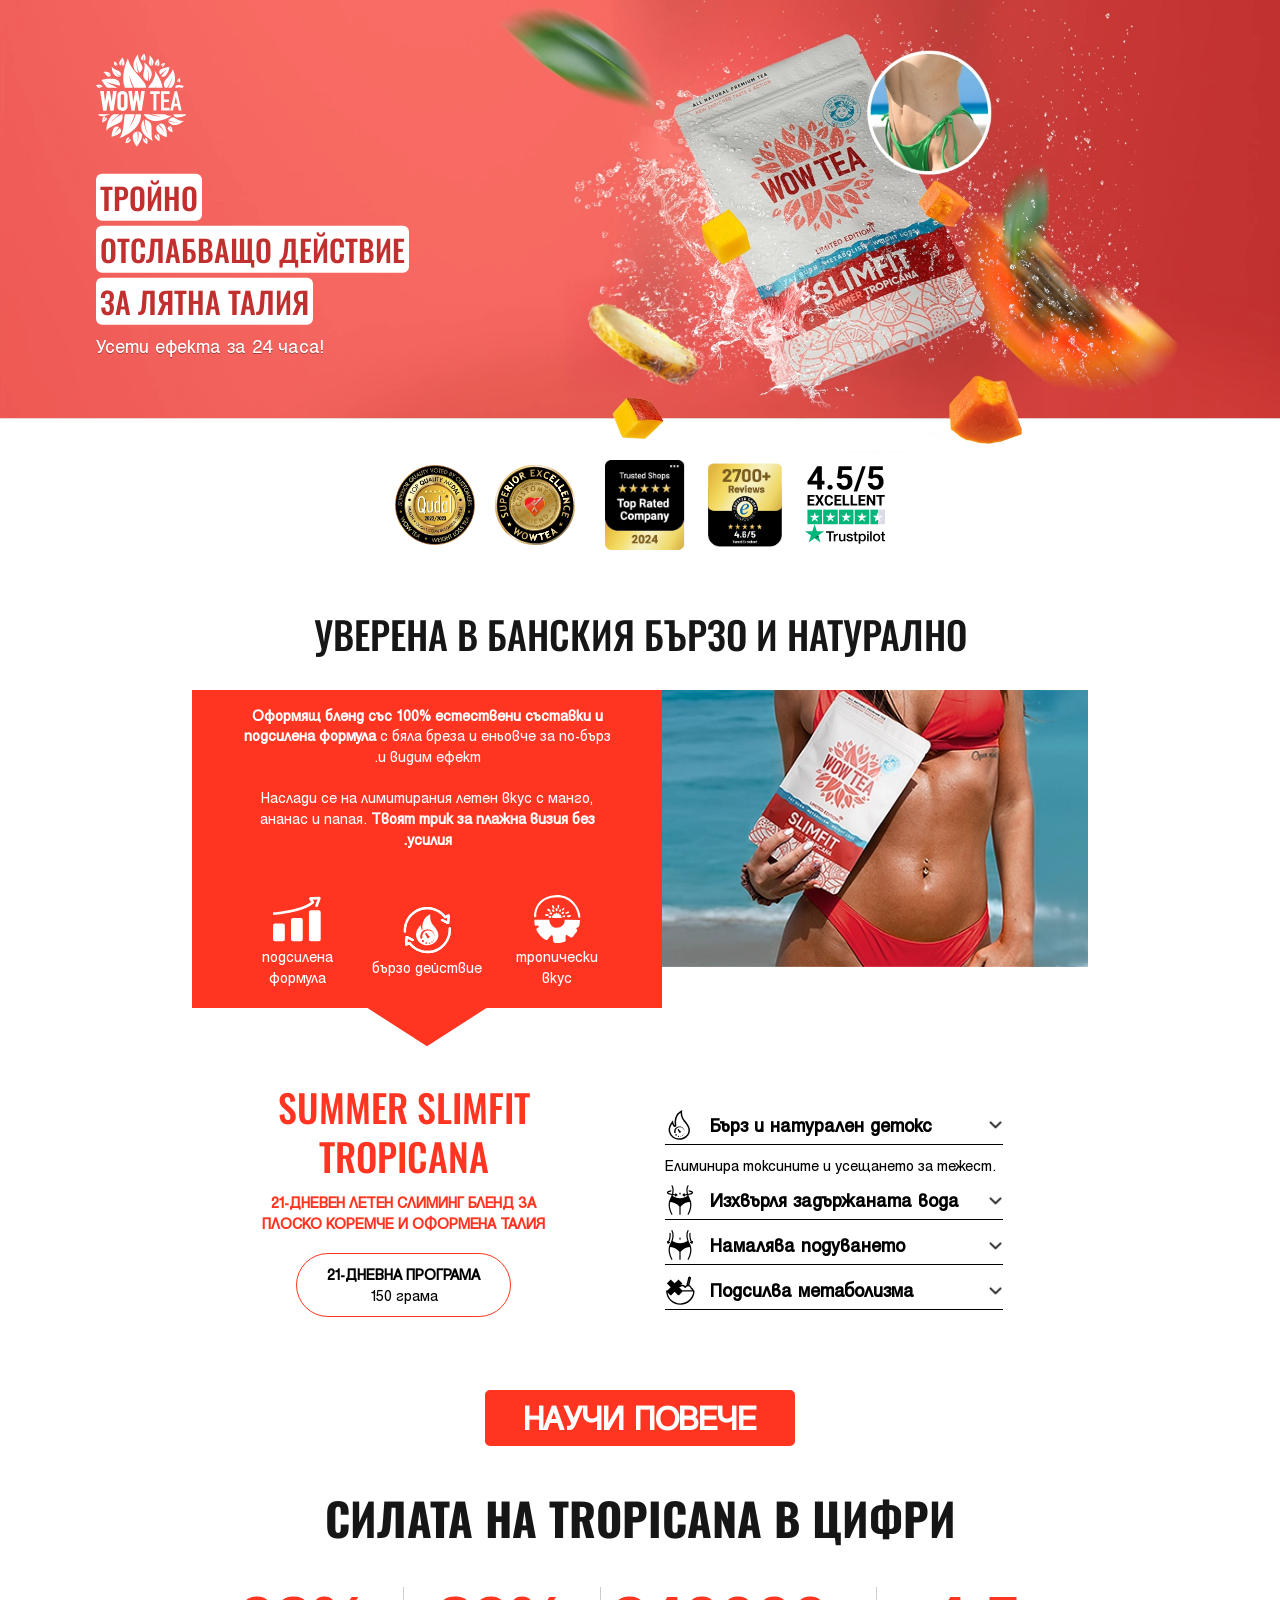
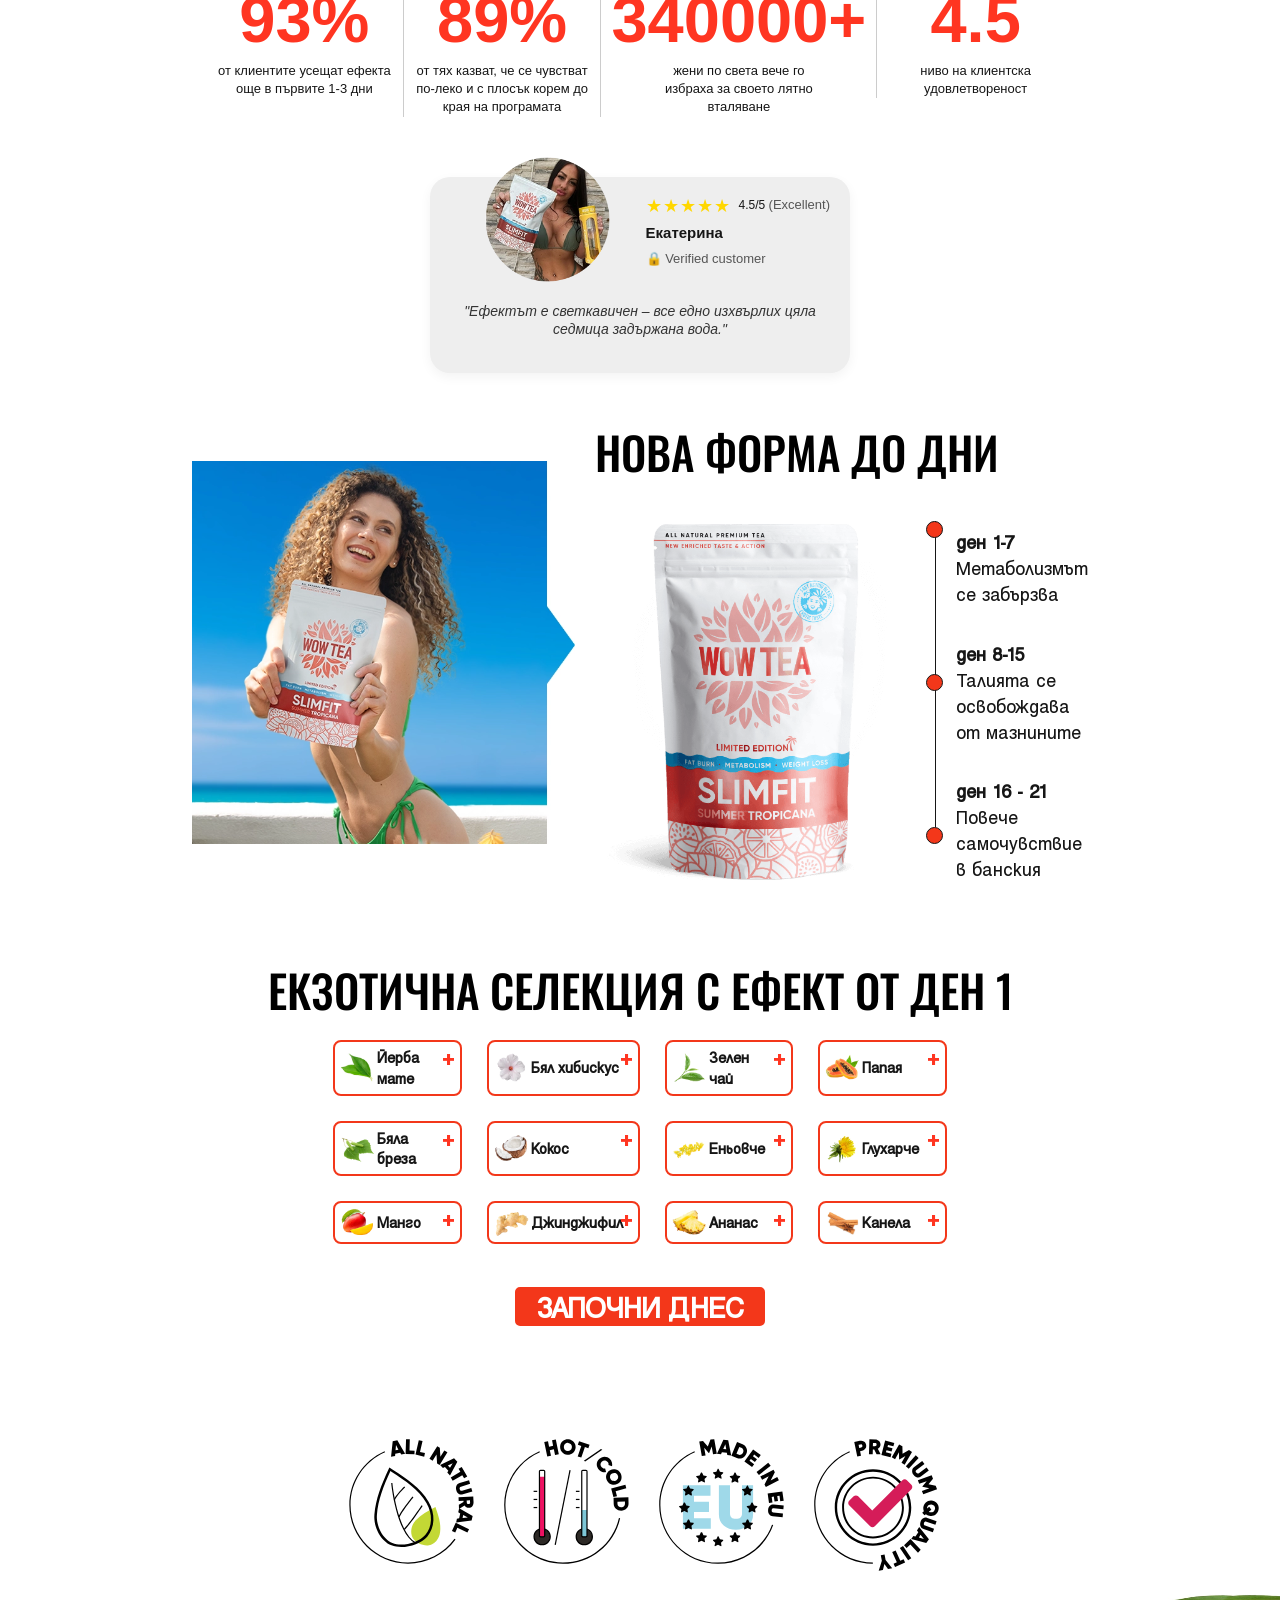
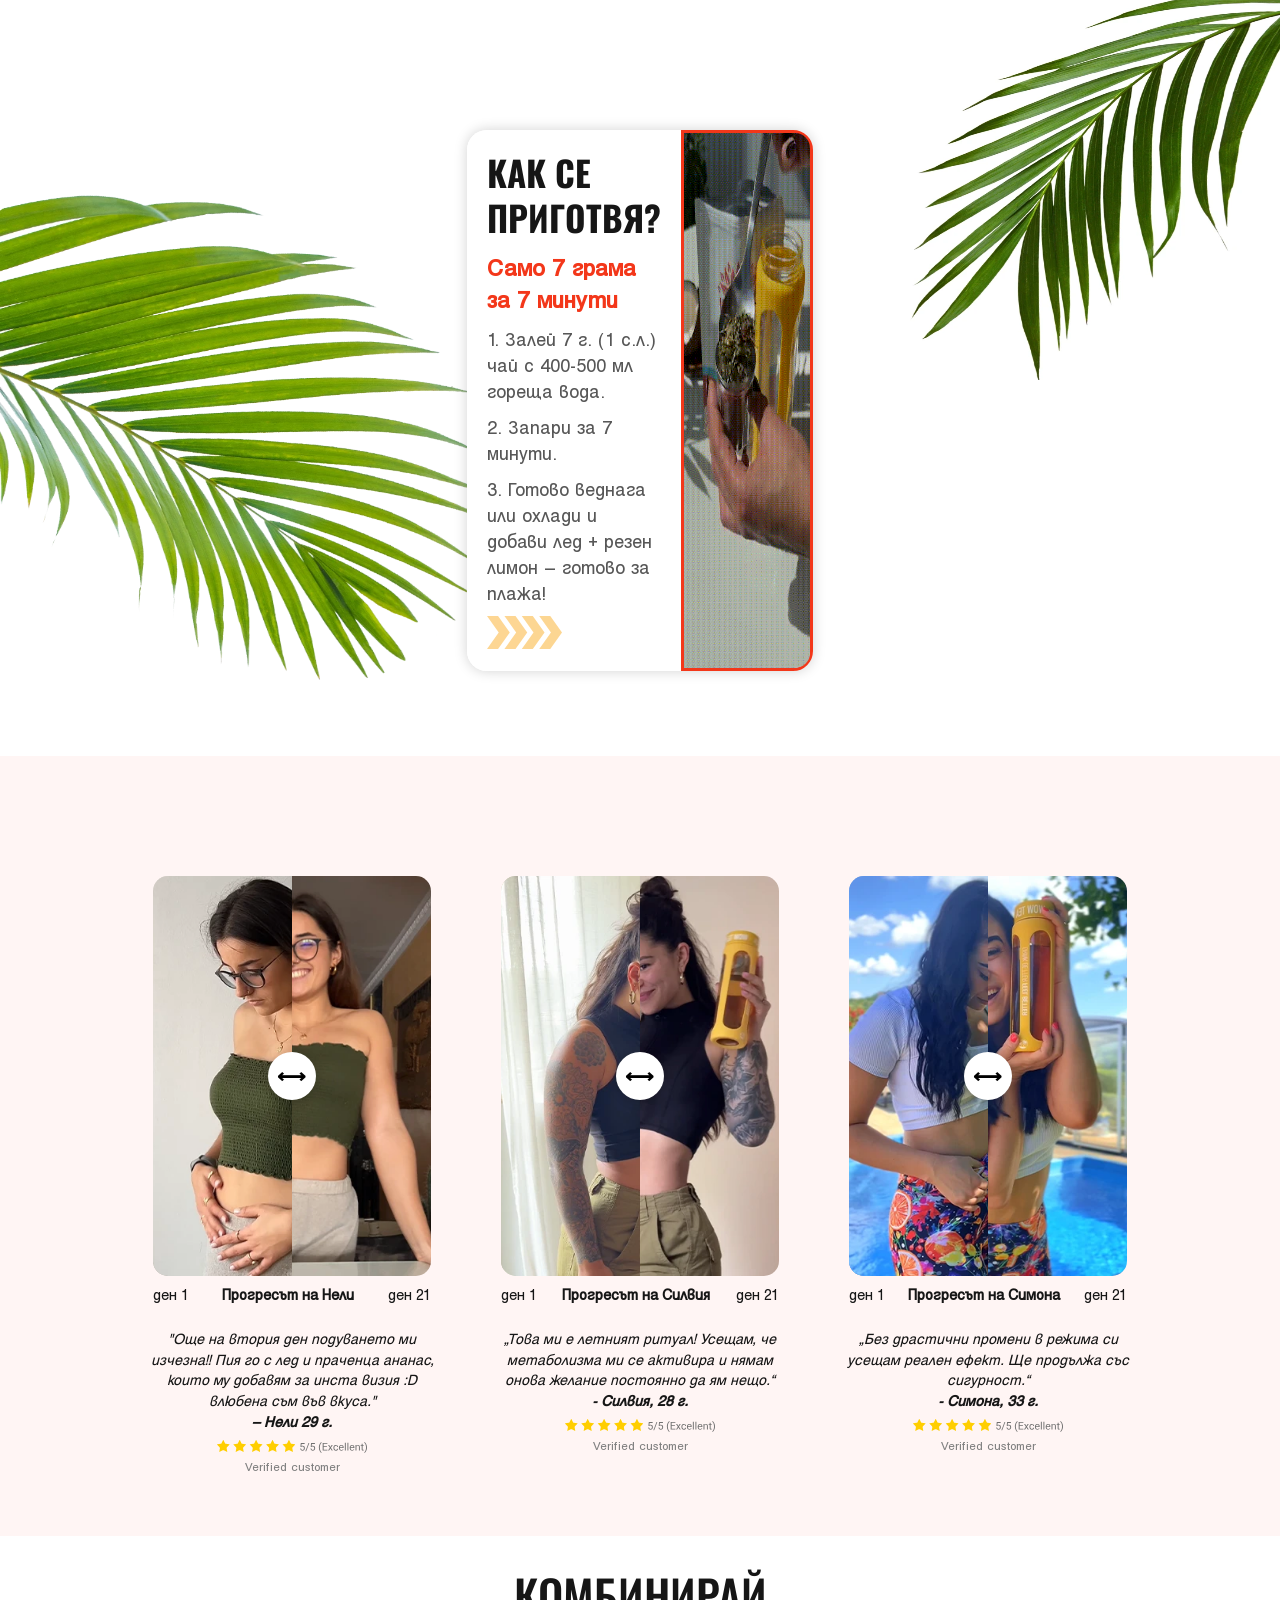
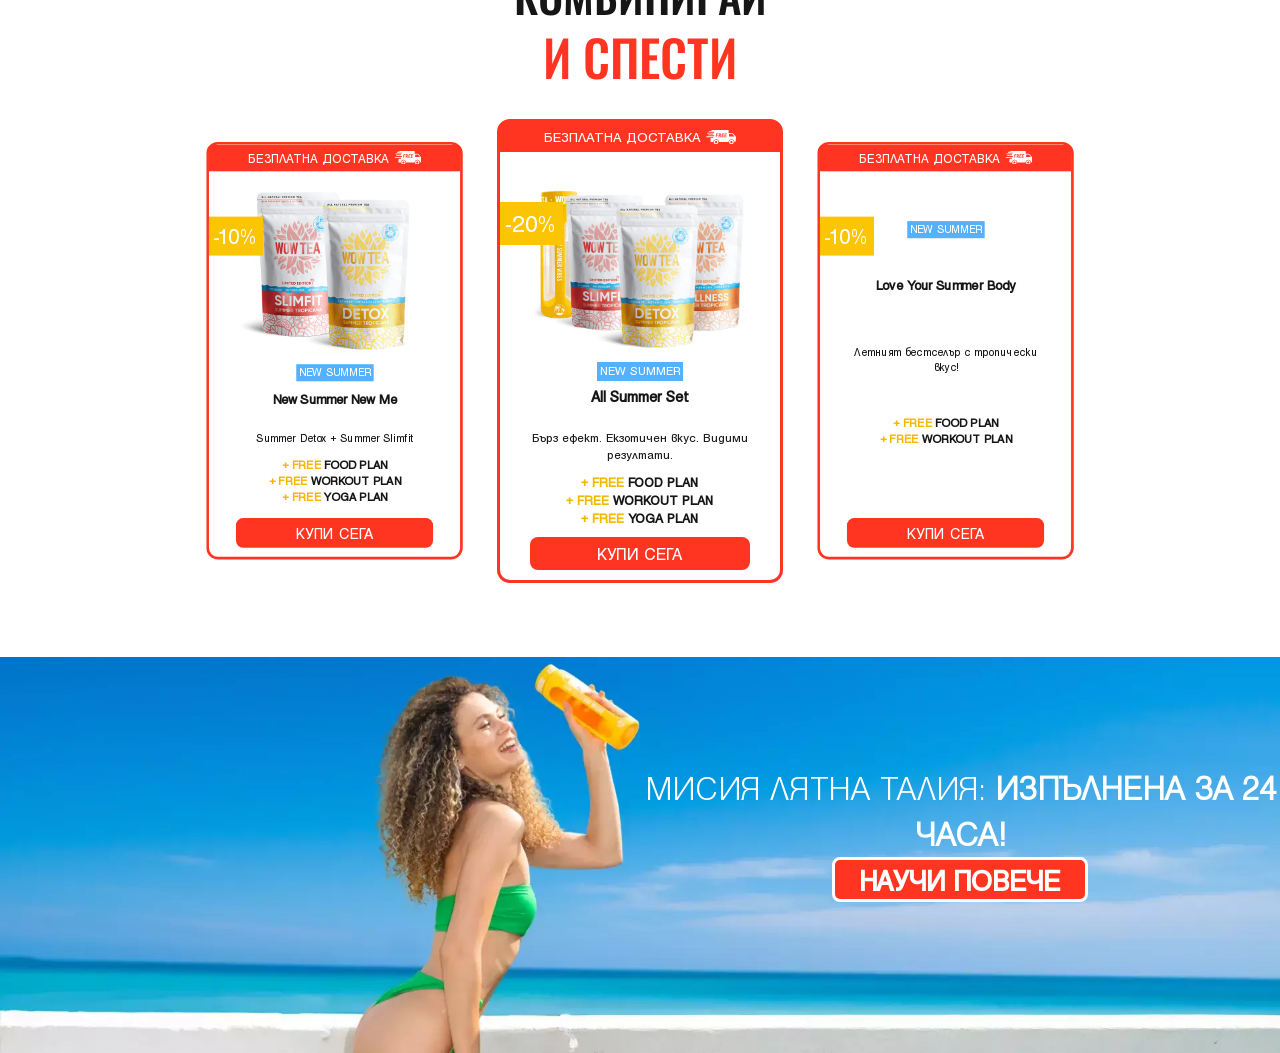
==== commit bc91afcd: "new branch" ====
--- a/summer-tropicana-series-lp-bg-25042025.html
+++ b/summer-tropicana-series-lp-bg-25042025.html
@@ -655,7 +655,7 @@
             <img class="on-mobile" src="/images/CTA-m.webp" alt="">
             <img class="on-desktop" src="/images/D/CTA-D.webp" alt="">
             <div>
-                <h2>МИСИЯ ЛЯТНА ТАЛИЯ: <b>ИЗПЪЛНЕНА ЗА 24 ЧАСА!</b></h2>
+                <h2>МИСИЯ ЛЯТНА ТАЛИЯ: <b>ИЗПЪЛНЕНА ЗА 24 ЧАСА!</b></h2> 
                 <a href="https://wowtea.eu/product/summer-tropicana-slimfit-tea/" class="cta cta-red">научи повече</a>
             </div>
         </section>
